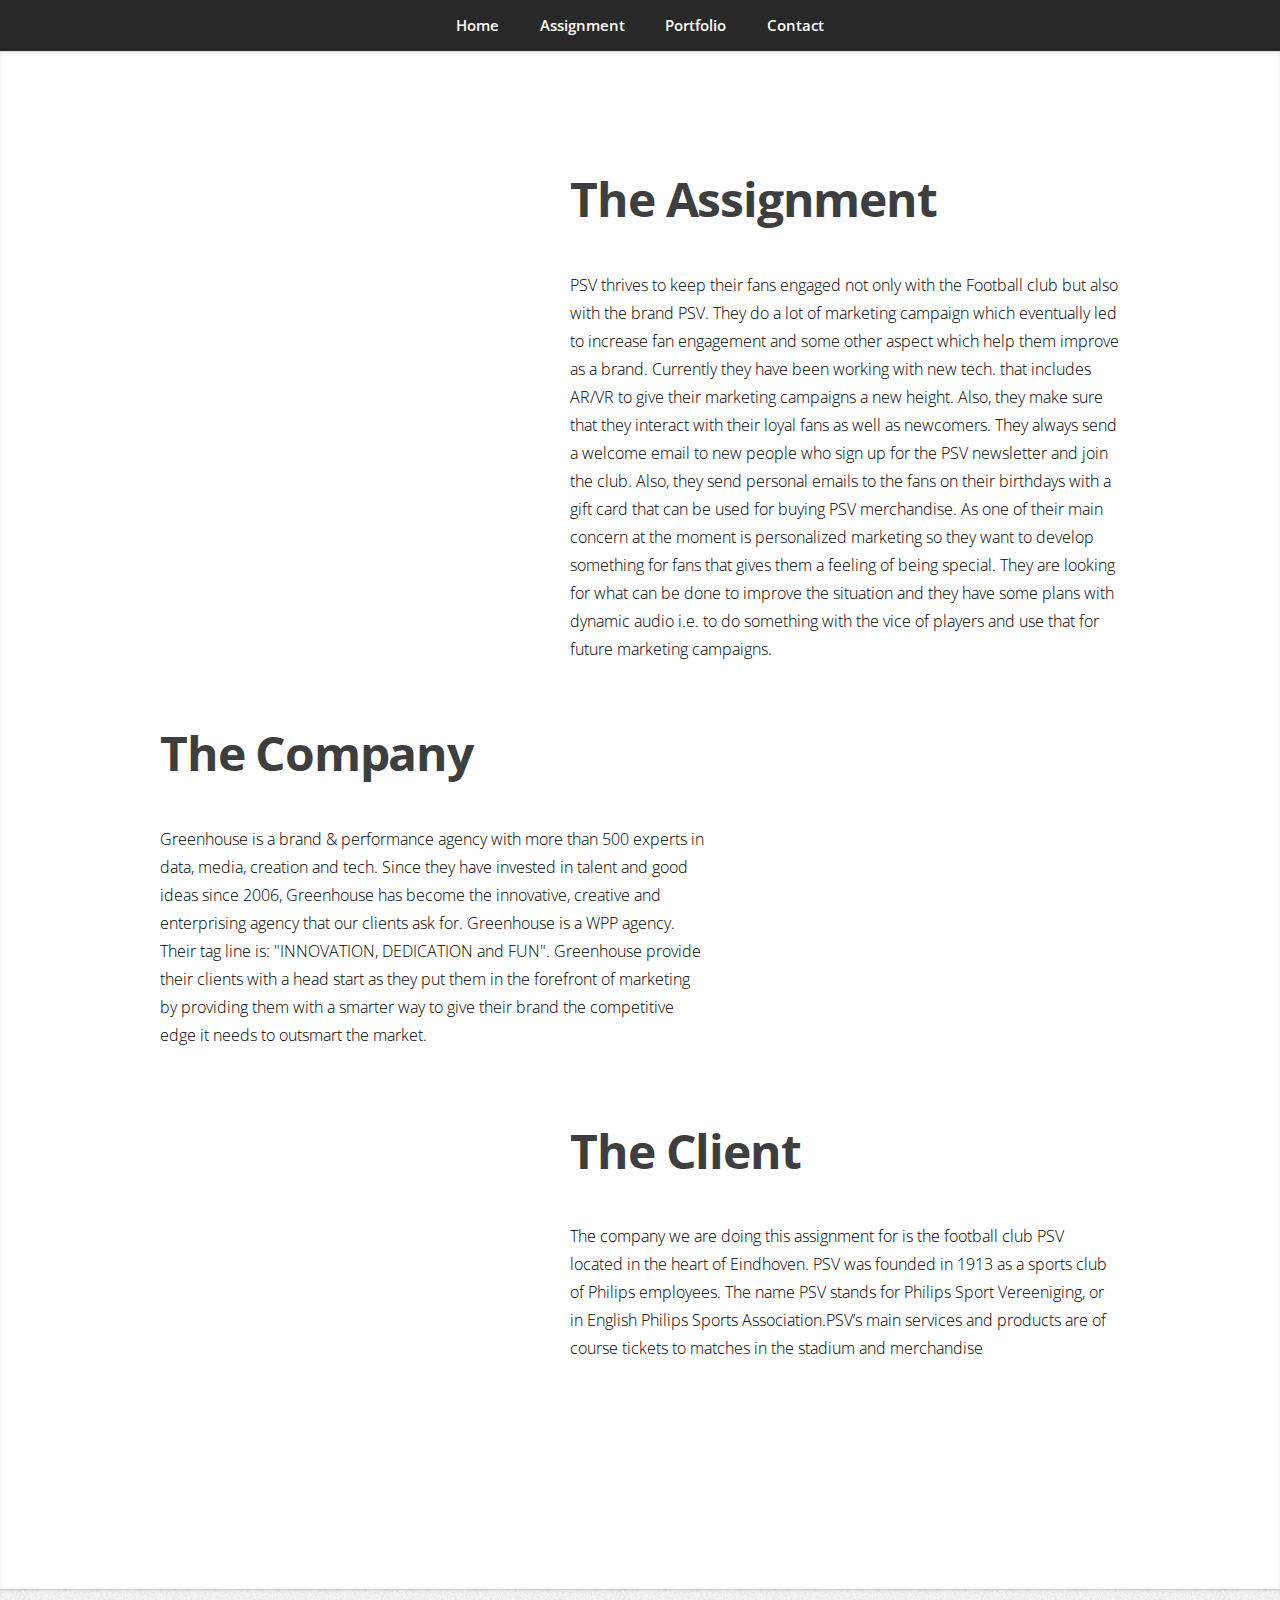
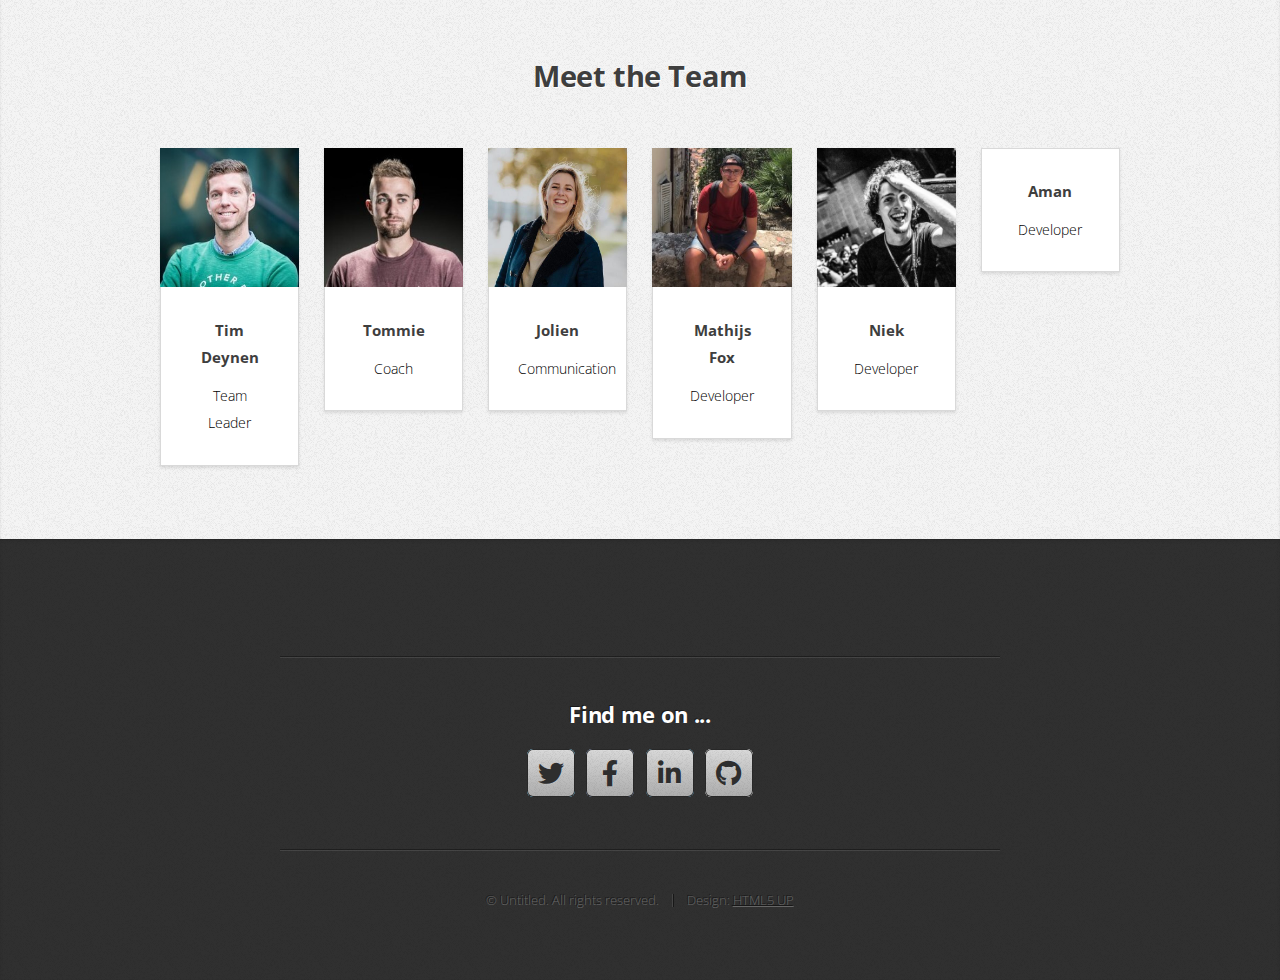
==== Assignment.html @ 339f582a "updated" ====
<!DOCTYPE HTML>
<html>
<head>
    <title>Aman Sharma</title>
    <meta charset="utf-8" />
    <meta name="viewport" content="width=device-width, initial-scale=1, user-scalable=no" />
    <link rel="stylesheet" href="assets/css/main.css" />
</head>
<body class="is-preload">

<!-- Nav -->
<nav id="nav">
    <ul class="container">
        <li><a href="index.html">Home</a></li>
        <li><a href="Assignment.html">Assignment</a></li>
        <li><a href="Projects.html">Portfolio</a></li>
        <li><a href="#contact">Contact</a></li>
    </ul>
</nav>
<!-- Description assignment and company -->
<article id="top" class="wrapper style1">
		<div class="container">
			<!-- Assignment -->
			<div class="row">
					<div class="col-4 col-5-large col-12-medium">
						<span class="image fit"><img src="images/Assignment.jpeg" alt="" /></span>
					</div>
					<div class="col-8 col-7-large col-12-medium">
						<header>
							<h1><strong>The Assignment</strong></h1>

						</header>
						<p style="color:black;font-size:16px">
							PSV thrives to keep their fans engaged not only with the Football club but also with the brand PSV. They do a lot of marketing campaign which eventually led to increase fan engagement and some other aspect which help them improve as a brand. Currently they have been working with new tech. that includes AR/VR to give their marketing campaigns a new height. Also, they make sure that they interact with their loyal fans as well as newcomers. They always send a welcome email to new people who sign up for the PSV newsletter and join the club. Also, they send personal emails to the fans on their birthdays with a gift card that can be used for buying PSV merchandise. As one of their main concern at the moment is personalized marketing so they want to develop something for fans that gives them a feeling of being special. They are looking for what can be done to improve the situation and they have some plans with dynamic audio i.e. to do something with the vice of players and use that for future marketing campaigns.
							 <!-- <strong>Dynamic Audio</strong>-->
						</p>		
					</div>
			</div>
			<br>
			<!-- company -->
			<div class="row">
					
					<div class="col-8 col-7-large col-12-medium">
						<header>
							<h1><strong>The Company</strong></h1>
						</header>
						<p style="color:black;font-size:16px">
							Greenhouse is a brand & performance agency with more
							than 500 experts in data, media, creation and tech. Since
							they have invested in talent and good ideas since 2006,
							Greenhouse has become the innovative, creative and
							enterprising agency that our clients ask for. Greenhouse is a
							WPP agency. Their tag line is: "INNOVATION, DEDICATION
							and FUN". Greenhouse provide their clients with a head start as they put them in the forefront of marketing by providing them with a smarter way to give their brand the competitive edge it needs to outsmart the market.
						</p>		
						<p
					</div>
					</div>
					<div class="col-4 col-5-large col-12-medium">
						<span class="image fit"><img src="images/logo_greenhouse.png" alt="" /></span>
					</div>
			</div>
			<br>
			<!-- Client -->
			<div class="row">
					<div class="col-4 col-5-large col-12-medium">
						<span class="image fit"><img src="images/PSV.SVG" alt="" /></span>
					</div>
					<div class="col-8 col-7-large col-12-medium">
						<header>
							<h1><strong>The Client</strong></h1>
						</header>
						<p style="color:black;font-size:16px">
							The company we are doing this assignment for is the football club PSV located in the heart of Eindhoven. PSV was founded in 1913 as a sports club of Philips employees. The name PSV stands for Philips Sport Vereeniging, or in English Philips Sports Association.PSV’s main services and products are of course tickets to matches in the stadium and merchandise
						</p>		
					</div>
			</div>
		</div>
</article>

<!-- Meet the team -->
<article id="portfolio" class="wrapper style3">
	    <div class="container">
	        <header>
	            <h2>Meet the Team</h2>
	            <!-- <p>Proin odio consequat  sapien vestibulum consequat lorem dolore feugiat.</p> -->
	        </header>
	        <div class="row">
	            <div class="col-2 row-8 col-6-medium col-12-small">
	                <article class="box style2">
	                    <a href="#" class="image featured"><img src="images/tim.jpg" alt="" /></a>
	                    <h4>Tim Deynen</h4>
	                    <p style="color:black;font-size:14px">Team Leader</p>
	                </article>
	            </div>
	            <div class="col-2 row-8 col-6-medium col-12-small">
	                <article class="box style2">
	                    <a href="#" class="image featured"><img src="images/tommie.jpg" alt="" /></a>
	                    <h4>Tommie</h4>
	                    <p style="color:black;font-size:14px">Coach</p>
	                </article>
	            </div>
	            <div class="col-2 row-8 col-6-medium col-12-small">
	                <article class="box style2">
	                    <a href="#" class="image featured"><img src="images/jolien.jpeg" alt="" /></a>
	                    <h4>Jolien</h4>
	                    <p style="color:black;font-size:14px">Communication</p>
	                </article>
	            </div>
	            <div class="col-2 row-8 col-6-medium col-12-small">
	                <article class="box style2">
	                    <a href="#" class="image featured"><img src="images/mat.jpg" alt="" /></a>
	                    <h4>Mathijs Fox</h4>
	                    <p style="color:black;font-size:14px">Developer</p>
	                </article>
	            </div>
	            <div class="col-2 row-8 col-6-medium col-12-small">
	                <article class="box style2">
	                    <a href="#" class="image featured"><img src="images/niek.jpg" alt="" /></a>
	                    <h4>Niek</h4>
	                    <p style="color:black;font-size:14px">Developer</p>
	                </article>
	            </div>
	            <div class="col-2 row-8 col-6-medium col-12-small">
	                <article class="box style2">
	                    <a href="#" class="image featured"><img src="images/aman_team.jpg" alt="" /></a>
	                    <h4>Aman</h4>
	                    <p style="color:black;font-size:14px">Developer</p>
	                </article>
	            </div>
	        </div>
	    </div>
	</article>

<!-- copyright -->
    <!-- Contact -->
                <article id="contact" class="wrapper style4">
                    <div class="container medium">
                            <div class="col-12">
                                <hr />
                                <h3>Find me on ...</h3>
                                <ul class="social">
                                    <li><a href="#" class="icon brands fa-twitter"><span class="label">Twitter</span></a></li>
                                    <li><a href="#" class="icon brands fa-facebook-f"><span class="label">Facebook</span></a></li>
                                    
                                    <li><a href="#" class="icon brands fa-linkedin-in"><span class="label">LinkedIn</span></a></li>
                                   
                                    <li><a href="#" class="icon brands fa-github"><span class="label">Github</span></a></li>
                                    
                                </ul>
                                <hr />
                            </div>
                        </div>
                        <footer>
                            <ul id="copyright">
                                <li>&copy; Untitled. All rights reserved.</li><li>Design: <a href="http://html5up.net">HTML5 UP</a></li>
                            </ul>
                        </footer>
                    </div>
            </article>
</article>
</body>
</html>
---- assets/css/main.css ----
@import url("https://fonts.googleapis.com/css?family=Open+Sans:300,300italic,600,600italic,700");
@import url("fontawesome-all.min.css");

/*
	Miniport by HTML5 UP
	html5up.net | @ajlkn
	Free for personal and commercial use under the CCA 3.0 license (html5up.net/license)
*/

html, body, div, span, applet, object,
iframe, h1, h2, h3, h4, h5, h6, p, blockquote,
pre, a, abbr, acronym, address, big, cite,
code, del, dfn, em, img, ins, kbd, q, s, samp,
small, strike, strong, sub, sup, tt, var, b,
u, i, center, dl, dt, dd, ol, ul, li, fieldset,
form, label, legend, table, caption, tbody,
tfoot, thead, tr, th, td, article, aside,
canvas, details, embed, figure, figcaption,
footer, header, hgroup, menu, nav, output, ruby,
section, summary, time, mark, audio, video {
	margin: 0;
	padding: 0;
	border: 0;
	font-size: 100%;
	font: inherit;
	vertical-align: baseline;}

article, aside, details, figcaption, figure,
footer, header, hgroup, menu, nav, section {
	display: block;}

body {
	line-height: 1;
}

ol, ul {
	list-style: none;
}

blockquote, q {
	quotes: none;
}

	blockquote:before, blockquote:after, q:before, q:after {
		content: '';
		content: none;
	}

table {
	border-collapse: collapse;
	border-spacing: 0;
}

body {
	-webkit-text-size-adjust: none;
}

mark {
	background-color: transparent;
	color: inherit;
}

input::-moz-focus-inner {
	border: 0;
	padding: 0;
}

input, select, textarea {
	-moz-appearance: none;
	-webkit-appearance: none;
	-ms-appearance: none;
	appearance: none;
}

/* Basic */

	html {
		box-sizing: border-box;
	}

	*, *:before, *:after {
		box-sizing: inherit;
	}

	body {
		padding-top: 3.5em;
	}

		body.is-preload *, body.is-preload *:before, body.is-preload *:after {
			-moz-animation: none !important;
			-webkit-animation: none !important;
			-ms-animation: none !important;
			animation: none !important;
			-moz-transition: none !important;
			-webkit-transition: none !important;
			-ms-transition: none !important;
			transition: none !important;
		}

	body, input, textarea, select {
		font-family: 'Open Sans', sans-serif;
		line-height: 1.85em;
		color: #888;
		font-weight: 300;
		font-size: 13pt;
	}

	a {
		-moz-transition: color .2s ease-in-out;
		-webkit-transition: color .2s ease-in-out;
		-ms-transition: color .2s ease-in-out;
		transition: color .2s ease-in-out;
		color: #43B3E0;
		text-decoration: underline;
	}

		a:hover {
			color: #43bff0 !important;
		}

		a img {
			border: 0;
		}

	b, strong {
		font-weight: 600;
		color: #3e3e3e;
	}

	i, em {
		font-style: italic;
	}

	sub {
		position: relative;
		top: 0.5em;
		font-size: 0.8em;
	}

	sup {
		position: relative;
		top: -0.5em;
		font-size: 0.8em;
	}

	blockquote {
		border-left: solid 0.75em #eee;
		padding: 1em 0 1em 1.5em;
		font-style: italic;
	}

	h1, h2, h3, h4, h5, h6 {
		color: #3e3e3e;
		margin: 0 0 0.75em 0;
	}

	h1 a, h2 a, h3 a, h4 a, h5 a, h6 a {
		text-decoration: none;
		color: inherit;
	}

	h2, h3, h4, h5, h6 {
		font-weight: 700;
	}

	h1 {
		font-size: 3.25em;
		letter-spacing: -0.025em;
		font-weight: 300;
	}

		h1 strong {
			font-weight: 700;
		}

	h2 {
		font-size: 2em;
		letter-spacing: -0.015em;
	}

	h3 {
		font-size: 1.5em;
		letter-spacing: -0.015em;
	}

	em, i {
		font-style: italic;
	}

	br.clear {
		clear: both;
	}

	hr {
		border: 0;
		border-top: solid 1px #444;
		border-top-color: rgba(0, 0, 0, 0.35);
		box-shadow: 0px 1px 0px 0px rgba(255, 255, 255, 0.1);
		height: 1px;
		margin: 3em 0;
	}

	p, ul, ol, dl, table {
		margin-bottom: 2em;
	}

	header {
		margin: 0 0 3em 0;
	}

		header > p {
			font-size: 1.25em;
			margin: 0;
		}

	footer {
		margin: 3em 0 0 0;
	}

		footer > p {
			font-size: 1.25em;
		}

/* Container */

	.container {
		margin: 0 auto;
		max-width: calc(100% - 50px);
		width: 1200px;
	}

		.container.medium {
			width: 900px;
		}

		@media screen and (max-width: 1680px) {

			.container {
				width: 1200px;
			}

				.container.medium {
					width: 900px;
				}

		}

		@media screen and (max-width: 1280px) {

			.container {
				width: 960px;
			}

				.container.medium {
					width: 720px;
				}

		}

		@media screen and (max-width: 980px) {

			.container {
				width: 100%;
			}

				.container.medium {
					width: 75%;
				}

		}

		@media screen and (max-width: 736px) {

			.container {
				width: 100%;
				max-width: calc(100% - 30px);
			}

				.container.medium {
					width: 100%;
				}

		}

/* Row */

	.row {
		display: flex;
		flex-wrap: wrap;
		box-sizing: border-box;
		align-items: stretch;
	}

		.row > * {
			box-sizing: border-box;
		}

		.row.gtr-uniform > * > :last-child {
			margin-bottom: 0;
		}

		.row.aln-left {
			justify-content: flex-start;
		}

		.row.aln-center {
			justify-content: center;
		}

		.row.aln-right {
			justify-content: flex-end;
		}

		.row.aln-top {
			align-items: flex-start;
		}

		.row.aln-middle {
			align-items: center;
		}

		.row.aln-bottom {
			align-items: flex-end;
		}

		.row > .imp {
			order: -1;
		}

		.row > .col-1 {
			width: 8.33333%;
		}

		.row > .off-1 {
			margin-left: 8.33333%;
		}

		.row > .col-2 {
			width: 16.66667%;
		}

		.row > .off-2 {
			margin-left: 16.66667%;
		}

		.row > .col-3 {
			width: 25%;
		}

		.row > .off-3 {
			margin-left: 25%;
		}

		.row > .col-4 {
			width: 33.33333%;
		}

		.row > .off-4 {
			margin-left: 33.33333%;
		}

		.row > .col-5 {
			width: 41.66667%;
		}

		.row > .off-5 {
			margin-left: 41.66667%;
		}

		.row > .col-6 {
			width: 50%;
		}

		.row > .off-6 {
			margin-left: 50%;
		}

		.row > .col-7 {
			width: 58.33333%;
		}

		.row > .off-7 {
			margin-left: 58.33333%;
		}

		.row > .col-8 {
			width: 66.66667%;
		}

		.row > .off-8 {
			margin-left: 66.66667%;
		}

		.row > .col-9 {
			width: 75%;
		}

		.row > .off-9 {
			margin-left: 75%;
		}

		.row > .col-10 {
			width: 83.33333%;
		}

		.row > .off-10 {
			margin-left: 83.33333%;
		}

		.row > .col-11 {
			width: 91.66667%;
		}

		.row > .off-11 {
			margin-left: 91.66667%;
		}

		.row > .col-12 {
			width: 100%;
		}

		.row > .off-12 {
			margin-left: 100%;
		}

		.row.gtr-0 {
			margin-top: 0px;
			margin-left: 0px;
		}

			.row.gtr-0 > * {
				padding: 0px 0 0 0px;
			}

			.row.gtr-0.gtr-uniform {
				margin-top: 0px;
			}

				.row.gtr-0.gtr-uniform > * {
					padding-top: 0px;
				}

		.row.gtr-25 {
			margin-top: -6.25px;
			margin-left: -6.25px;
		}

			.row.gtr-25 > * {
				padding: 6.25px 0 0 6.25px;
			}

			.row.gtr-25.gtr-uniform {
				margin-top: -6.25px;
			}

				.row.gtr-25.gtr-uniform > * {
					padding-top: 6.25px;
				}

		.row.gtr-50 {
			margin-top: -12.5px;
			margin-left: -12.5px;
		}

			.row.gtr-50 > * {
				padding: 12.5px 0 0 12.5px;
			}

			.row.gtr-50.gtr-uniform {
				margin-top: -12.5px;
			}

				.row.gtr-50.gtr-uniform > * {
					padding-top: 12.5px;
				}

		.row {
			margin-top: -25px;
			margin-left: -25px;
		}

			.row > * {
				padding: 25px 0 0 25px;
			}

			.row.gtr-uniform {
				margin-top: -25px;
			}

				.row.gtr-uniform > * {
					padding-top: 25px;
				}

		.row.gtr-150 {
			margin-top: -37.5px;
			margin-left: -37.5px;
		}

			.row.gtr-150 > * {
				padding: 37.5px 0 0 37.5px;
			}

			.row.gtr-150.gtr-uniform {
				margin-top: -37.5px;
			}

				.row.gtr-150.gtr-uniform > * {
					padding-top: 37.5px;
				}

		.row.gtr-200 {
			margin-top: -50px;
			margin-left: -50px;
		}

			.row.gtr-200 > * {
				padding: 50px 0 0 50px;
			}

			.row.gtr-200.gtr-uniform {
				margin-top: -50px;
			}

				.row.gtr-200.gtr-uniform > * {
					padding-top: 50px;
				}

		@media screen and (max-width: 1680px) {

			.row {
				display: flex;
				flex-wrap: wrap;
				box-sizing: border-box;
				align-items: stretch;
			}

				.row > * {
					box-sizing: border-box;
				}

				.row.gtr-uniform > * > :last-child {
					margin-bottom: 0;
				}

				.row.aln-left {
					justify-content: flex-start;
				}

				.row.aln-center {
					justify-content: center;
				}

				.row.aln-right {
					justify-content: flex-end;
				}

				.row.aln-top {
					align-items: flex-start;
				}

				.row.aln-middle {
					align-items: center;
				}

				.row.aln-bottom {
					align-items: flex-end;
				}

				.row > .imp-xlarge {
					order: -1;
				}

				.row > .col-1-xlarge {
					width: 8.33333%;
				}

				.row > .off-1-xlarge {
					margin-left: 8.33333%;
				}

				.row > .col-2-xlarge {
					width: 16.66667%;
				}

				.row > .off-2-xlarge {
					margin-left: 16.66667%;
				}

				.row > .col-3-xlarge {
					width: 25%;
				}

				.row > .off-3-xlarge {
					margin-left: 25%;
				}

				.row > .col-4-xlarge {
					width: 33.33333%;
				}

				.row > .off-4-xlarge {
					margin-left: 33.33333%;
				}

				.row > .col-5-xlarge {
					width: 41.66667%;
				}

				.row > .off-5-xlarge {
					margin-left: 41.66667%;
				}

				.row > .col-6-xlarge {
					width: 50%;
				}

				.row > .off-6-xlarge {
					margin-left: 50%;
				}

				.row > .col-7-xlarge {
					width: 58.33333%;
				}

				.row > .off-7-xlarge {
					margin-left: 58.33333%;
				}

				.row > .col-8-xlarge {
					width: 66.66667%;
				}

				.row > .off-8-xlarge {
					margin-left: 66.66667%;
				}

				.row > .col-9-xlarge {
					width: 75%;
				}

				.row > .off-9-xlarge {
					margin-left: 75%;
				}

				.row > .col-10-xlarge {
					width: 83.33333%;
				}

				.row > .off-10-xlarge {
					margin-left: 83.33333%;
				}

				.row > .col-11-xlarge {
					width: 91.66667%;
				}

				.row > .off-11-xlarge {
					margin-left: 91.66667%;
				}

				.row > .col-12-xlarge {
					width: 100%;
				}

				.row > .off-12-xlarge {
					margin-left: 100%;
				}

				.row.gtr-0 {
					margin-top: 0px;
					margin-left: 0px;
				}

					.row.gtr-0 > * {
						padding: 0px 0 0 0px;
					}

					.row.gtr-0.gtr-uniform {
						margin-top: 0px;
					}

						.row.gtr-0.gtr-uniform > * {
							padding-top: 0px;
						}

				.row.gtr-25 {
					margin-top: -6.25px;
					margin-left: -6.25px;
				}

					.row.gtr-25 > * {
						padding: 6.25px 0 0 6.25px;
					}

					.row.gtr-25.gtr-uniform {
						margin-top: -6.25px;
					}

						.row.gtr-25.gtr-uniform > * {
							padding-top: 6.25px;
						}

				.row.gtr-50 {
					margin-top: -12.5px;
					margin-left: -12.5px;
				}

					.row.gtr-50 > * {
						padding: 12.5px 0 0 12.5px;
					}

					.row.gtr-50.gtr-uniform {
						margin-top: -12.5px;
					}

						.row.gtr-50.gtr-uniform > * {
							padding-top: 12.5px;
						}

				.row {
					margin-top: -25px;
					margin-left: -25px;
				}

					.row > * {
						padding: 25px 0 0 25px;
					}

					.row.gtr-uniform {
						margin-top: -25px;
					}

						.row.gtr-uniform > * {
							padding-top: 25px;
						}

				.row.gtr-150 {
					margin-top: -37.5px;
					margin-left: -37.5px;
				}

					.row.gtr-150 > * {
						padding: 37.5px 0 0 37.5px;
					}

					.row.gtr-150.gtr-uniform {
						margin-top: -37.5px;
					}

						.row.gtr-150.gtr-uniform > * {
							padding-top: 37.5px;
						}

				.row.gtr-200 {
					margin-top: -50px;
					margin-left: -50px;
				}

					.row.gtr-200 > * {
						padding: 50px 0 0 50px;
					}

					.row.gtr-200.gtr-uniform {
						margin-top: -50px;
					}

						.row.gtr-200.gtr-uniform > * {
							padding-top: 50px;
						}

		}

		@media screen and (max-width: 1280px) {

			.row {
				display: flex;
				flex-wrap: wrap;
				box-sizing: border-box;
				align-items: stretch;
			}

				.row > * {
					box-sizing: border-box;
				}

				.row.gtr-uniform > * > :last-child {
					margin-bottom: 0;
				}

				.row.aln-left {
					justify-content: flex-start;
				}

				.row.aln-center {
					justify-content: center;
				}

				.row.aln-right {
					justify-content: flex-end;
				}

				.row.aln-top {
					align-items: flex-start;
				}

				.row.aln-middle {
					align-items: center;
				}

				.row.aln-bottom {
					align-items: flex-end;
				}

				.row > .imp-large {
					order: -1;
				}

				.row > .col-1-large {
					width: 8.33333%;
				}

				.row > .off-1-large {
					margin-left: 8.33333%;
				}

				.row > .col-2-large {
					width: 16.66667%;
				}

				.row > .off-2-large {
					margin-left: 16.66667%;
				}

				.row > .col-3-large {
					width: 25%;
				}

				.row > .off-3-large {
					margin-left: 25%;
				}

				.row > .col-4-large {
					width: 33.33333%;
				}

				.row > .off-4-large {
					margin-left: 33.33333%;
				}

				.row > .col-5-large {
					width: 41.66667%;
				}

				.row > .off-5-large {
					margin-left: 41.66667%;
				}

				.row > .col-6-large {
					width: 50%;
				}

				.row > .off-6-large {
					margin-left: 50%;
				}

				.row > .col-7-large {
					width: 58.33333%;
				}

				.row > .off-7-large {
					margin-left: 58.33333%;
				}

				.row > .col-8-large {
					width: 66.66667%;
				}

				.row > .off-8-large {
					margin-left: 66.66667%;
				}

				.row > .col-9-large {
					width: 75%;
				}

				.row > .off-9-large {
					margin-left: 75%;
				}

				.row > .col-10-large {
					width: 83.33333%;
				}

				.row > .off-10-large {
					margin-left: 83.33333%;
				}

				.row > .col-11-large {
					width: 91.66667%;
				}

				.row > .off-11-large {
					margin-left: 91.66667%;
				}

				.row > .col-12-large {
					width: 100%;
				}

				.row > .off-12-large {
					margin-left: 100%;
				}

				.row.gtr-0 {
					margin-top: 0px;
					margin-left: 0px;
				}

					.row.gtr-0 > * {
						padding: 0px 0 0 0px;
					}

					.row.gtr-0.gtr-uniform {
						margin-top: 0px;
					}

						.row.gtr-0.gtr-uniform > * {
							padding-top: 0px;
						}

				.row.gtr-25 {
					margin-top: -6.25px;
					margin-left: -6.25px;
				}

					.row.gtr-25 > * {
						padding: 6.25px 0 0 6.25px;
					}

					.row.gtr-25.gtr-uniform {
						margin-top: -6.25px;
					}

						.row.gtr-25.gtr-uniform > * {
							padding-top: 6.25px;
						}

				.row.gtr-50 {
					margin-top: -12.5px;
					margin-left: -12.5px;
				}

					.row.gtr-50 > * {
						padding: 12.5px 0 0 12.5px;
					}

					.row.gtr-50.gtr-uniform {
						margin-top: -12.5px;
					}

						.row.gtr-50.gtr-uniform > * {
							padding-top: 12.5px;
						}

				.row {
					margin-top: -25px;
					margin-left: -25px;
				}

					.row > * {
						padding: 25px 0 0 25px;
					}

					.row.gtr-uniform {
						margin-top: -25px;
					}

						.row.gtr-uniform > * {
							padding-top: 25px;
						}

				.row.gtr-150 {
					margin-top: -37.5px;
					margin-left: -37.5px;
				}

					.row.gtr-150 > * {
						padding: 37.5px 0 0 37.5px;
					}

					.row.gtr-150.gtr-uniform {
						margin-top: -37.5px;
					}

						.row.gtr-150.gtr-uniform > * {
							padding-top: 37.5px;
						}

				.row.gtr-200 {
					margin-top: -50px;
					margin-left: -50px;
				}

					.row.gtr-200 > * {
						padding: 50px 0 0 50px;
					}

					.row.gtr-200.gtr-uniform {
						margin-top: -50px;
					}

						.row.gtr-200.gtr-uniform > * {
							padding-top: 50px;
						}

		}

		@media screen and (max-width: 980px) {

			.row {
				display: flex;
				flex-wrap: wrap;
				box-sizing: border-box;
				align-items: stretch;
			}

				.row > * {
					box-sizing: border-box;
				}

				.row.gtr-uniform > * > :last-child {
					margin-bottom: 0;
				}

				.row.aln-left {
					justify-content: flex-start;
				}

				.row.aln-center {
					justify-content: center;
				}

				.row.aln-right {
					justify-content: flex-end;
				}

				.row.aln-top {
					align-items: flex-start;
				}

				.row.aln-middle {
					align-items: center;
				}

				.row.aln-bottom {
					align-items: flex-end;
				}

				.row > .imp-medium {
					order: -1;
				}

				.row > .col-1-medium {
					width: 8.33333%;
				}

				.row > .off-1-medium {
					margin-left: 8.33333%;
				}

				.row > .col-2-medium {
					width: 16.66667%;
				}

				.row > .off-2-medium {
					margin-left: 16.66667%;
				}

				.row > .col-3-medium {
					width: 25%;
				}

				.row > .off-3-medium {
					margin-left: 25%;
				}

				.row > .col-4-medium {
					width: 33.33333%;
				}

				.row > .off-4-medium {
					margin-left: 33.33333%;
				}

				.row > .col-5-medium {
					width: 41.66667%;
				}

				.row > .off-5-medium {
					margin-left: 41.66667%;
				}

				.row > .col-6-medium {
					width: 50%;
				}

				.row > .off-6-medium {
					margin-left: 50%;
				}

				.row > .col-7-medium {
					width: 58.33333%;
				}

				.row > .off-7-medium {
					margin-left: 58.33333%;
				}

				.row > .col-8-medium {
					width: 66.66667%;
				}

				.row > .off-8-medium {
					margin-left: 66.66667%;
				}

				.row > .col-9-medium {
					width: 75%;
				}

				.row > .off-9-medium {
					margin-left: 75%;
				}

				.row > .col-10-medium {
					width: 83.33333%;
				}

				.row > .off-10-medium {
					margin-left: 83.33333%;
				}

				.row > .col-11-medium {
					width: 91.66667%;
				}

				.row > .off-11-medium {
					margin-left: 91.66667%;
				}

				.row > .col-12-medium {
					width: 100%;
				}

				.row > .off-12-medium {
					margin-left: 100%;
				}

				.row.gtr-0 {
					margin-top: 0px;
					margin-left: 0px;
				}

					.row.gtr-0 > * {
						padding: 0px 0 0 0px;
					}

					.row.gtr-0.gtr-uniform {
						margin-top: 0px;
					}

						.row.gtr-0.gtr-uniform > * {
							padding-top: 0px;
						}

				.row.gtr-25 {
					margin-top: -6.25px;
					margin-left: -6.25px;
				}

					.row.gtr-25 > * {
						padding: 6.25px 0 0 6.25px;
					}

					.row.gtr-25.gtr-uniform {
						margin-top: -6.25px;
					}

						.row.gtr-25.gtr-uniform > * {
							padding-top: 6.25px;
						}

				.row.gtr-50 {
					margin-top: -12.5px;
					margin-left: -12.5px;
				}

					.row.gtr-50 > * {
						padding: 12.5px 0 0 12.5px;
					}

					.row.gtr-50.gtr-uniform {
						margin-top: -12.5px;
					}

						.row.gtr-50.gtr-uniform > * {
							padding-top: 12.5px;
						}

				.row {
					margin-top: -25px;
					margin-left: -25px;
				}

					.row > * {
						padding: 25px 0 0 25px;
					}

					.row.gtr-uniform {
						margin-top: -25px;
					}

						.row.gtr-uniform > * {
							padding-top: 25px;
						}

				.row.gtr-150 {
					margin-top: -37.5px;
					margin-left: -37.5px;
				}

					.row.gtr-150 > * {
						padding: 37.5px 0 0 37.5px;
					}

					.row.gtr-150.gtr-uniform {
						margin-top: -37.5px;
					}

						.row.gtr-150.gtr-uniform > * {
							padding-top: 37.5px;
						}

				.row.gtr-200 {
					margin-top: -50px;
					margin-left: -50px;
				}

					.row.gtr-200 > * {
						padding: 50px 0 0 50px;
					}

					.row.gtr-200.gtr-uniform {
						margin-top: -50px;
					}

						.row.gtr-200.gtr-uniform > * {
							padding-top: 50px;
						}

		}

		@media screen and (max-width: 736px) {

			.row {
				display: flex;
				flex-wrap: wrap;
				box-sizing: border-box;
				align-items: stretch;
			}

				.row > * {
					box-sizing: border-box;
				}

				.row.gtr-uniform > * > :last-child {
					margin-bottom: 0;
				}

				.row.aln-left {
					justify-content: flex-start;
				}

				.row.aln-center {
					justify-content: center;
				}

				.row.aln-right {
					justify-content: flex-end;
				}

				.row.aln-top {
					align-items: flex-start;
				}

				.row.aln-middle {
					align-items: center;
				}

				.row.aln-bottom {
					align-items: flex-end;
				}

				.row > .imp-small {
					order: -1;
				}

				.row > .col-1-small {
					width: 8.33333%;
				}

				.row > .off-1-small {
					margin-left: 8.33333%;
				}

				.row > .col-2-small {
					width: 16.66667%;
				}

				.row > .off-2-small {
					margin-left: 16.66667%;
				}

				.row > .col-3-small {
					width: 25%;
				}

				.row > .off-3-small {
					margin-left: 25%;
				}

				.row > .col-4-small {
					width: 33.33333%;
				}

				.row > .off-4-small {
					margin-left: 33.33333%;
				}

				.row > .col-5-small {
					width: 41.66667%;
				}

				.row > .off-5-small {
					margin-left: 41.66667%;
				}

				.row > .col-6-small {
					width: 50%;
				}

				.row > .off-6-small {
					margin-left: 50%;
				}

				.row > .col-7-small {
					width: 58.33333%;
				}

				.row > .off-7-small {
					margin-left: 58.33333%;
				}

				.row > .col-8-small {
					width: 66.66667%;
				}

				.row > .off-8-small {
					margin-left: 66.66667%;
				}

				.row > .col-9-small {
					width: 75%;
				}

				.row > .off-9-small {
					margin-left: 75%;
				}

				.row > .col-10-small {
					width: 83.33333%;
				}

				.row > .off-10-small {
					margin-left: 83.33333%;
				}

				.row > .col-11-small {
					width: 91.66667%;
				}

				.row > .off-11-small {
					margin-left: 91.66667%;
				}

				.row > .col-12-small {
					width: 100%;
				}

				.row > .off-12-small {
					margin-left: 100%;
				}

				.row.gtr-0 {
					margin-top: 0px;
					margin-left: 0px;
				}

					.row.gtr-0 > * {
						padding: 0px 0 0 0px;
					}

					.row.gtr-0.gtr-uniform {
						margin-top: 0px;
					}

						.row.gtr-0.gtr-uniform > * {
							padding-top: 0px;
						}

				.row.gtr-25 {
					margin-top: -3.75px;
					margin-left: -3.75px;
				}

					.row.gtr-25 > * {
						padding: 3.75px 0 0 3.75px;
					}

					.row.gtr-25.gtr-uniform {
						margin-top: -3.75px;
					}

						.row.gtr-25.gtr-uniform > * {
							padding-top: 3.75px;
						}

				.row.gtr-50 {
					margin-top: -7.5px;
					margin-left: -7.5px;
				}

					.row.gtr-50 > * {
						padding: 7.5px 0 0 7.5px;
					}

					.row.gtr-50.gtr-uniform {
						margin-top: -7.5px;
					}

						.row.gtr-50.gtr-uniform > * {
							padding-top: 7.5px;
						}

				.row {
					margin-top: -15px;
					margin-left: -15px;
				}

					.row > * {
						padding: 15px 0 0 15px;
					}

					.row.gtr-uniform {
						margin-top: -15px;
					}

						.row.gtr-uniform > * {
							padding-top: 15px;
						}

				.row.gtr-150 {
					margin-top: -22.5px;
					margin-left: -22.5px;
				}

					.row.gtr-150 > * {
						padding: 22.5px 0 0 22.5px;
					}

					.row.gtr-150.gtr-uniform {
						margin-top: -22.5px;
					}

						.row.gtr-150.gtr-uniform > * {
							padding-top: 22.5px;
						}

				.row.gtr-200 {
					margin-top: -30px;
					margin-left: -30px;
				}

					.row.gtr-200 > * {
						padding: 30px 0 0 30px;
					}

					.row.gtr-200.gtr-uniform {
						margin-top: -30px;
					}

						.row.gtr-200.gtr-uniform > * {
							padding-top: 30px;
						}

		}

/* Form */

	form label {
		color: #3e3e3e;
		font-weight: 700;
		display: block;
		margin: 0 0 0.5em 0;
	}

	form input[type=text],
	form input[type=email],
	form input[type=password],
	form select,
	form textarea {
		-moz-transition: background .2s ease-in-out, box-shadow .2s ease-in-out;
		-webkit-transition: background .2s ease-in-out, box-shadow .2s ease-in-out;
		-ms-transition: background .2s ease-in-out, box-shadow .2s ease-in-out;
		transition: background .2s ease-in-out, box-shadow .2s ease-in-out;
		-webkit-appearance: none;
		display: block;
		border: 0;
		padding: 0.75em;
		font-size: 1em;
		border-radius: 8px;
		border: solid 1px #ddd;
		background: #fff;
		color: #bbb;
		box-shadow: inset 0px 2px 3px 1px rgba(0, 0, 0, 0.05), 0px 1px 0px 0px rgba(255, 255, 255, 0.025);
		width: 100%;
	}

		form input[type=text]:focus,
		form input[type=email]:focus,
		form input[type=password]:focus,
		form select:focus,
		form textarea:focus {
			background: #fafafa;
			box-shadow: inset 0px 2px 5px 0px rgba(0, 0, 0, 0.05), 0px 1px 0px 0px rgba(255, 255, 255, 0.025), inset 0px 0px 2px 1px #43bff0;
		}

	form textarea {
		height: 15em;
	}

	form .actions:last-child {
		margin-bottom: 0;
	}

	form ::-webkit-input-placeholder {
		color: #555 !important;
	}

	form :-moz-placeholder {
		color: #555 !important;
	}

	form ::-moz-placeholder {
		color: #555 !important;
	}

	form :-ms-input-placeholder {
		color: #555 !important;
	}

	form ::-moz-focus-inner {
		border: 0;
	}

/* Tables */

	table {
		width: 100%;
	}

		table.default {
			width: 100%;
		}

			table.default tr {
				border-top: solid 1px #eee;
			}

				table.default tr:first-child {
					border-top: 0;
				}

			table.default td {
				padding: 0.5em 1em 0.5em 1em;
			}

			table.default th {
				text-align: left;
				padding: 0.5em 1em 0.5em 1em;
				font-weight: 600;
				margin: 0 0 1em 0;
			}

			table.default thead {
				background: #4f4f4f;
				color: #fff;
			}

/* Section/Article */

	section, article {
		margin-bottom: 3em;
	}

	section > :last-child,
	article > :last-child,
	section:last-child,
	article:last-child {
		margin-bottom: 0;
	}

/* Image */

	.image {
		display: inline-block;
		position: relative;
	}

		.image img {
			display: block;
			width: 100%;
		}

		.image.fit {
			display: block;
			width: 100%;
		}

		.image.featured {
			display: block;
			width: 100%;
			margin: 0 0 2em 0;
		}

		.image.left {
			float: left;
			margin: 0 2em 2em 0;
		}

		.image.centered {
			display: block;
			margin: 0 0 2em 0;
		}

			.image.centered img {
				margin: 0 auto;
				width: auto;
			}

/* Button */

	input[type="button"],
	input[type="submit"],
	input[type="reset"],
	button,
	.button {
		background-image: url("images/bg.png"), -moz-linear-gradient(top, rgba(0, 0, 0, 0), rgba(0, 0, 0, 0.2));
		background-image: url("images/bg.png"), -webkit-linear-gradient(top, rgba(0, 0, 0, 0), rgba(0, 0, 0, 0.2));
		background-image: url("images/bg.png"), -ms-linear-gradient(top, rgba(0, 0, 0, 0), rgba(0, 0, 0, 0.2));
		background-image: url("images/bg.png"), linear-gradient(top, rgba(0, 0, 0, 0), rgba(0, 0, 0, 0.2));
		-moz-transition: background-color .2s ease-in-out;
		-webkit-transition: background-color .2s ease-in-out;
		-ms-transition: background-color .2s ease-in-out;
		transition: background-color .2s ease-in-out;
		-webkit-appearance: none;
		position: relative;
		display: inline-block;
		color: #fff !important;
		text-decoration: none;
		font-weight: 700;
		border: 0;
		outline: 0;
		cursor: pointer;
		border-radius: 8px;
		text-shadow: -1px -1px 0.5px rgba(0, 0, 0, 0.5);
		overflow: hidden;
		box-shadow: inset 0px 0px 0px 1px rgba(0, 0, 0, 0.5), inset 0px 2px 1px 0px rgba(255, 255, 255, 0.75);
		background-color: #43B3E0;
		padding: 1em 2.35em 1em 2.35em;
		font-size: 1.1em;
		max-width: 24em;
	}

		input[type="button"]:hover,
		input[type="submit"]:hover,
		input[type="reset"]:hover,
		button:hover,
		.button:hover {
			background-color: #43bff0;
			color: #fff !important;
		}

		input[type="button"]:active,
		input[type="submit"]:active,
		input[type="reset"]:active,
		button:active,
		.button:active {
			background-color: #3BA8D3;
			top: 1px;
		}

		input[type="button"].large,
		input[type="submit"].large,
		input[type="reset"].large,
		button.large,
		.button.large {
			font-size: 1.5em;
			letter-spacing: -0.025em;
		}

		input[type="button"].alt,
		input[type="submit"].alt,
		input[type="reset"].alt,
		button.alt,
		.button.alt {
			background-color: #444;
			box-shadow: inset 0px 0px 0px 1px #242424, inset 0px 2px 1px 0px rgba(255, 255, 255, 0.2);
		}

			input[type="button"].alt:hover,
			input[type="submit"].alt:hover,
			input[type="reset"].alt:hover,
			button.alt:hover,
			.button.alt:hover {
				background-color: #4f4f4f;
				color: #fff !important;
			}

			input[type="button"].alt:active,
			input[type="submit"].alt:active,
			input[type="reset"].alt:active,
			button.alt:active,
			.button.alt:active {
				background-color: #3f3f3f;
			}

/* List */

	ul {
		list-style: disc;
		padding-left: 1em;
	}

		ul li {
			padding-left: 0.5em;
		}

	ol {
		list-style: decimal;
		padding-left: 1.25em;
	}

		ol li {
			padding-left: 0.25em;
		}

/* Social */

	ul.social {
		cursor: default;
		margin: 0;
		list-style: none;
		padding-left: 0;
	}

		ul.social li {
			position: relative;
			display: inline-block;
			margin: 0.25em;
			top: 0;
			padding-left: 0;
		}

			ul.social li a {
				-moz-transition: top .2s ease-in-out;
				-webkit-transition: top .2s ease-in-out;
				-ms-transition: top .2s ease-in-out;
				transition: top .2s ease-in-out;
				display: block;
				width: 48px;
				height: 48px;
				border-radius: 6px;
				top: 0;
				position: relative;
			}

				ul.social li a:before {
					background-image: url("images/bg.png"), -moz-linear-gradient(top, rgba(0, 0, 0, 0), rgba(0, 0, 0, 0.2));
					background-image: url("images/bg.png"), -webkit-linear-gradient(top, rgba(0, 0, 0, 0), rgba(0, 0, 0, 0.2));
					background-image: url("images/bg.png"), -ms-linear-gradient(top, rgba(0, 0, 0, 0), rgba(0, 0, 0, 0.2));
					background-image: url("images/bg.png"), linear-gradient(top, rgba(0, 0, 0, 0), rgba(0, 0, 0, 0.2));
					-moz-transition: background-color .2s ease-in-out;
					-webkit-transition: background-color .2s ease-in-out;
					-ms-transition: background-color .2s ease-in-out;
					transition: background-color .2s ease-in-out;
					background-color: #d8d8d8;
					border-radius: 6px;
					box-shadow: inset 0px 0px 0px 1px #282828, inset 0px 2px 1px 0px rgba(255, 255, 255, 0.1);
					color: #2E2E2E !important;
					display: block;
					font-size: 26px;
					height: 48px;
					line-height: 48px;
					text-align: center;
					outline: 0;
					overflow: hidden;
					text-shadow: 1px 1px 0px rgba(255, 255, 255, 0.1);
					width: 48px;
				}

				ul.social li a.fa-twitter {
					background-color: #2DAAE4;
				}

				ul.social li a.fa-facebook-f {
					background-color: #3C5A98;
				}

				ul.social li a.fa-dribbble {
					background-color: #C4376B;
				}

				ul.social li a.fa-linkedin-in {
					background-color: #006599;
				}

				ul.social li a.fa-tumblr {
					background-color: #51718A;
				}

				ul.social li a.fa-google-plus {
					background-color: #DA2713;
				}

				ul.social li a.fa-github {
					background-color: #FAFAFA;
				}

				ul.social li a.fa-rss {
					background-color: #F2600B;
				}

				ul.social li a.fa-instagram {
					background-color: #E0D7C8;
				}

				ul.social li a.fa-foursquare {
					background-color: #39A3D4;
				}

				ul.social li a.fa-skype {
					background-color: #10BEF1;
				}

				ul.social li a.fa-soundcloud {
					background-color: #FE5419;
				}

				ul.social li a.fa-youtube {
					background-color: #BF2E25;
				}

				ul.social li a.fa-blogger {
					background-color: #FF6501;
				}

				ul.social li a.fa-flickr {
					background-color: #0062DB;
				}

				ul.social li a.fa-vimeo {
					background-color: #4C8AB0;
				}

				ul.social li a:hover {
					top: -5px;
				}

					ul.social li a:hover:before {
						background-color: transparent;
					}

/* Actions */

	ul.actions {
		list-style: none;
		padding-left: 0;
	}

		ul.actions li {
			display: inline-block;
			margin: 0 0 0 1em;
			padding-left: 0;
		}

			ul.actions li:first-child {
				margin-left: 0;
			}

/* Box */

	.box {
		background: #fff;
		box-shadow: inset 0px 0px 0px 1px rgba(0, 0, 0, 0.15), 0px 2px 3px 0px rgba(0, 0, 0, 0.1);
		text-align: center;
		padding: 2em;
	}

		.box.style1 {
			padding: 3em 2em 3.5em 2em;
		}

			.box.style1 h3 {
				margin-bottom: 0.5em;
			}

		.box.style2 h3 {
			margin-bottom: 0.25em;
		}

		.box.style2 .image {
			position: relative;
			left: 2em;
			top: 2em;
			margin: -4em 0 4em -4em;
			width: auto;
		}

/* Icons */

	.icon {
		text-decoration: none;
		text-decoration: none;
	}

		.icon:before {
			-moz-osx-font-smoothing: background-color;
			-webkit-font-smoothing: antialiased;
			display: inline-block;
			font-style: normal;
			font-variant: normal;
			text-rendering: auto;
			line-height: 1;
			text-transform: none !important;
			font-family: 'Font Awesome 5 Free';
			font-weight: 400;
		}

		.icon:before {
			font-size: 1.25em;
		}

		.icon > .label {
			display: none;
		}

		.icon.solid:before {
			font-weight: 900;
		}

		.icon.brands:before {
			font-family: 'Font Awesome 5 Brands';
		}

		.icon.featured {
			color: #EA8A95;
			display: block;
			margin: 0 0 1.5em 0;
			cursor: default;
		}

			.icon.featured:before {
				font-size: 6em;
			}

/* Wrappers */

	.wrapper {
		background-image: url("images/bg.png");
		box-shadow: inset 0px 1px 0px 0px rgba(0, 0, 0, 0.05), inset 0px 2px 3px 0px rgba(0, 0, 0, 0.1);
		padding: 8em 0 8em 0;
		text-align: center;
	}

		.wrapper.style1 {
			background-image: none;
			background-color: #fff;
		}

		.wrapper.style2 {
			background-color: #fafafa;
			text-shadow: 1px 1px 0px #fff;
		}

		.wrapper.style3 {
			background-color: #f4f4f4;
			text-shadow: 1px 1px 0px #fff;
		}

		.wrapper.style4 {
			background-color: #303030;
			color: #999;
			text-shadow: -1px -1px 0px #181818;
		}

			.wrapper.style4 h1, .wrapper.style4 h2, .wrapper.style4 h3, .wrapper.style4 h4, .wrapper.style4 h5, .wrapper.style4 h6 {
				color: #fff;
			}

			.wrapper.style4 form input[type=text],
			.wrapper.style4 form input[type=password],
			.wrapper.style4 form select,
			.wrapper.style4 form textarea {
				border: none;
				background: #282828;
			}

				.wrapper.style4 form input[type=text]:focus,
				.wrapper.style4 form input[type=password]:focus,
				.wrapper.style4 form select:focus,
				.wrapper.style4 form textarea:focus {
					background: #252525;
				}

/* Nav */

	#nav {
		background-color: #282828;
		text-align: center;
		position: fixed;
		left: 0;
		top: 0;
		width: 100%;
		z-index: 10000;
		cursor: default;
		height: 3.5em;
		line-height: 3.5em;
	}

		#nav ul {
			margin-bottom: 0;
			list-style: none;
			padding-left: 0;
		}

		#nav li {
			display: inline-block;
			padding-left: 0;
		}

		#nav a {
			-moz-transition: background-color .2s ease-in-out;
			-webkit-transition: background-color .2s ease-in-out;
			-ms-transition: background-color .2s ease-in-out;
			transition: background-color .2s ease-in-out;
			position: relative;
			display: block;
			color: #fff;
			text-decoration: none;
			outline: 0;
			font-weight: 600;
			border-radius: 8px;
			color: #fff;
			height: 2.5em;
			line-height: 2.5em;
			padding: 0 1.25em;
		}

			#nav a:hover {
				color: #fff !important;
				background: #383838;
			}

			#nav a.active {
				background: #484848;
			}

				#nav a.active:before {
					content: '';
					display: block;
					position: absolute;
					bottom: -0.6em;
					left: 50%;
					margin-left: -0.75em;
					border-left: solid 0.75em transparent;
					border-right: solid 0.75em transparent;
					border-top: solid 0.6em #282828;
				}

/* Articles */

	body > article {
		margin-bottom: 0;
	}

	#top {
		padding: 10em 0 10em 0;
		text-align: left;
	}

		#top .image {
			border-radius: 100%;
			width: 20em;
			height: 20em;
			margin: 0;
		}

			#top .image img {
				border-radius: 100%;
			}

		#top h1 {
			margin-top: 0.35em;
		}

		#top p {
			font-size: 1.5em;
			line-height: 1.75em;
		}

			#top p a {
				color: inherit;
			}

	#contact footer {
		font-size: 0.9em;
	}

/* Copyright */

	#copyright {
		color: #666;
		font-size: 1em;
		line-height: 1em;
		list-style: none;
		padding-left: 0;
		margin-bottom: 0;
	}

		#copyright li {
			display: inline-block;
			border-left: solid 1px rgba(0, 0, 0, 0.5);
			box-shadow: -1px 0px 0px 0px rgba(255, 255, 255, 0.1);
			padding: 0 0 0 1em;
			margin: 0 0 0 1em;
		}

			#copyright li:first-child {
				border: 0;
				box-shadow: none;
				padding-left: 0;
				margin-left: 0;
			}

		#copyright a {
			-moz-transition: color .2s ease-in-out;
			-webkit-transition: color .2s ease-in-out;
			-ms-transition: color .2s ease-in-out;
			transition: color .2s ease-in-out;
			color: inherit;
		}

			#copyright a:hover {
				color: #777;
			}

/* Large */

	@media screen and (max-width: 1280px) {

		/* Basic */

			body {
				font-size: 11pt;
			}

			input, textarea, select {
				font-size: 11pt;
			}

			header {
				margin: 0 0 4em 0;
			}

		/* Wrappers */

			.wrapper {
				padding: 5em 0 5em 0;
				text-align: center;
			}

				.wrapper.style4 .row-special {
					margin: 2em 0 0 0;
					padding: 2em 0 2em 0;
				}

		/* Articles */

			#top {
				padding: 8em 0;
			}

				#top .image {
					width: 24em;
					height: 24em;
					margin: 0;
				}

	}

/* Medium */

	@media screen and (max-width: 980px) {

		/* Articles */

			#top {
				text-align: center;
				padding: 5em 0;
			}

				#top .image {
					margin: 0 auto 2em auto;
				}

	}

/* Small */

	@media screen and (max-width: 736px) {

		/* Basic */

			body {
				padding-top: 44px;
			}

			body, input, textarea, select {
				line-height: 1.75em;
				font-size: 10pt;
				letter-spacing: 0;
			}

			h1, h2, h3, h4, h5, h6 {
				font-size: 1.25em;
				margin: 0 0 0.4em 0;
			}

			h1 {
				font-size: 2.25em;
				line-height: 1.25em;
			}

			header {
				margin: 0 0 2em 0;
			}

				header > p {
					font-size: 1.25em;
				}

			footer {
				margin: 2.5em 0 0 0;
			}

				footer > p {
					font-size: 1.25em;
				}

			hr {
				margin: 1.5em 0 2em 0;
			}

		/* Section/Article */

			section, article {
				clear: both;
			}

		/* Button */

			input[type="button"],
			input[type="submit"],
			input[type="reset"],
			button,
			.button {
				text-align: center;
				font-size: 1.2em;
				width: 100%;
				padding: 1em 0 1em 0;
			}

				input[type="button"].large,
				input[type="submit"].large,
				input[type="reset"].large,
				button.large,
				.button.large {
					font-size: 1.2em;
					letter-spacing: 0;
				}

		/* Social */

			ul.social {
				padding: 1em 0.5em 0 0.5em;
			}

				ul.social li {
					margin: 0.5em 0.5em 0.5em 0.5em;
				}

					ul.social li a {
						top: 0 !important;
					}

						ul.social li a:before {
							background-color: transparent !important;
						}

		/* Actions */

			ul.actions {
				margin: 0;
			}

				ul.actions li {
					display: block;
					margin: 15px 0 0 0;
				}

					ul.actions li:first-child {
						margin-top: 0;
					}

		/* Box */

			.box {
				padding: 30px 20px 30px 20px;
				margin: 0 0 20px 0 !important;
			}

				.box h3 {
					margin-bottom: 0.25em;
				}

				.box .image.centered {
					margin-bottom: 1em;
				}

				.box .image.featured {
					position: relative;
					left: 20px;
					top: 20px;
					margin: -50px 0 50px -40px;
					width: auto;
				}

				.box.style1 {
					max-width: 32em;
					margin-left: auto !important;
					margin-right: auto !important;
				}

				.box.style2 {
					max-width: 32em;
					margin-left: auto !important;
					margin-right: auto !important;
				}

		/* Wrappers */

			.wrapper {
				padding: 3em 0;
				text-align: center;
			}

		/* Nav */

			#nav {
				height: 44px;
				line-height: 44px;
			}

				#nav a {
					padding: 0 0.75em;
					height: inherit;
					line-height: inherit;
					border-radius: 0;
				}

					#nav a:hover {
						background-color: transparent;
					}

		/* Articles */

			#top {
				padding: 3em 0;
			}

				#top .image {
					width: 15em;
					height: 15em;
					margin-bottom: 0;
				}

				#top p {
					font-size: 1em;
				}

			#contact footer {
				margin: 0;
			}

		/* Copyright */

			#copyright {
				font-size: 1em;
				margin: 0;
			}

				#copyright li {
					display: block;
					margin: 1em 0 0 0;
					padding: 0;
					box-shadow: none;
					border-left: 0;
				}

					#copyright li:first-child {
						margin-top: 0;
					}

	}
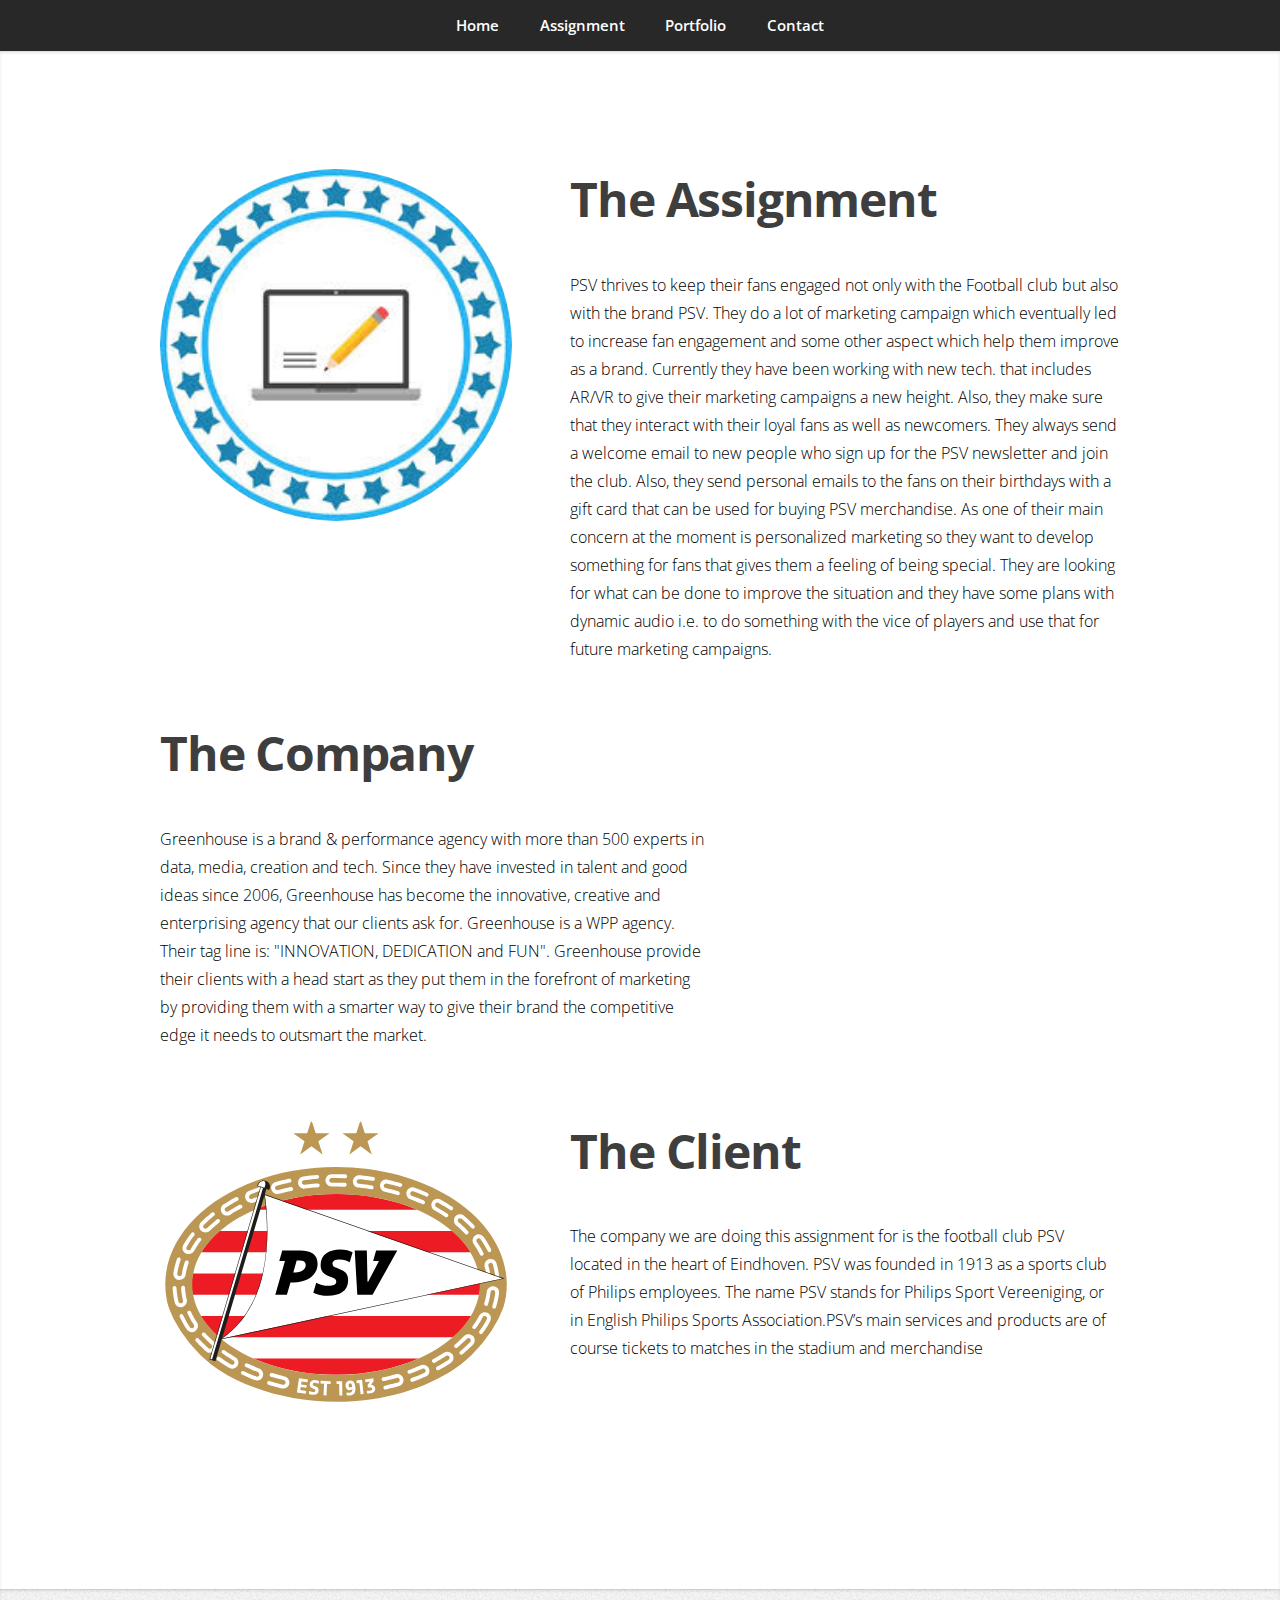
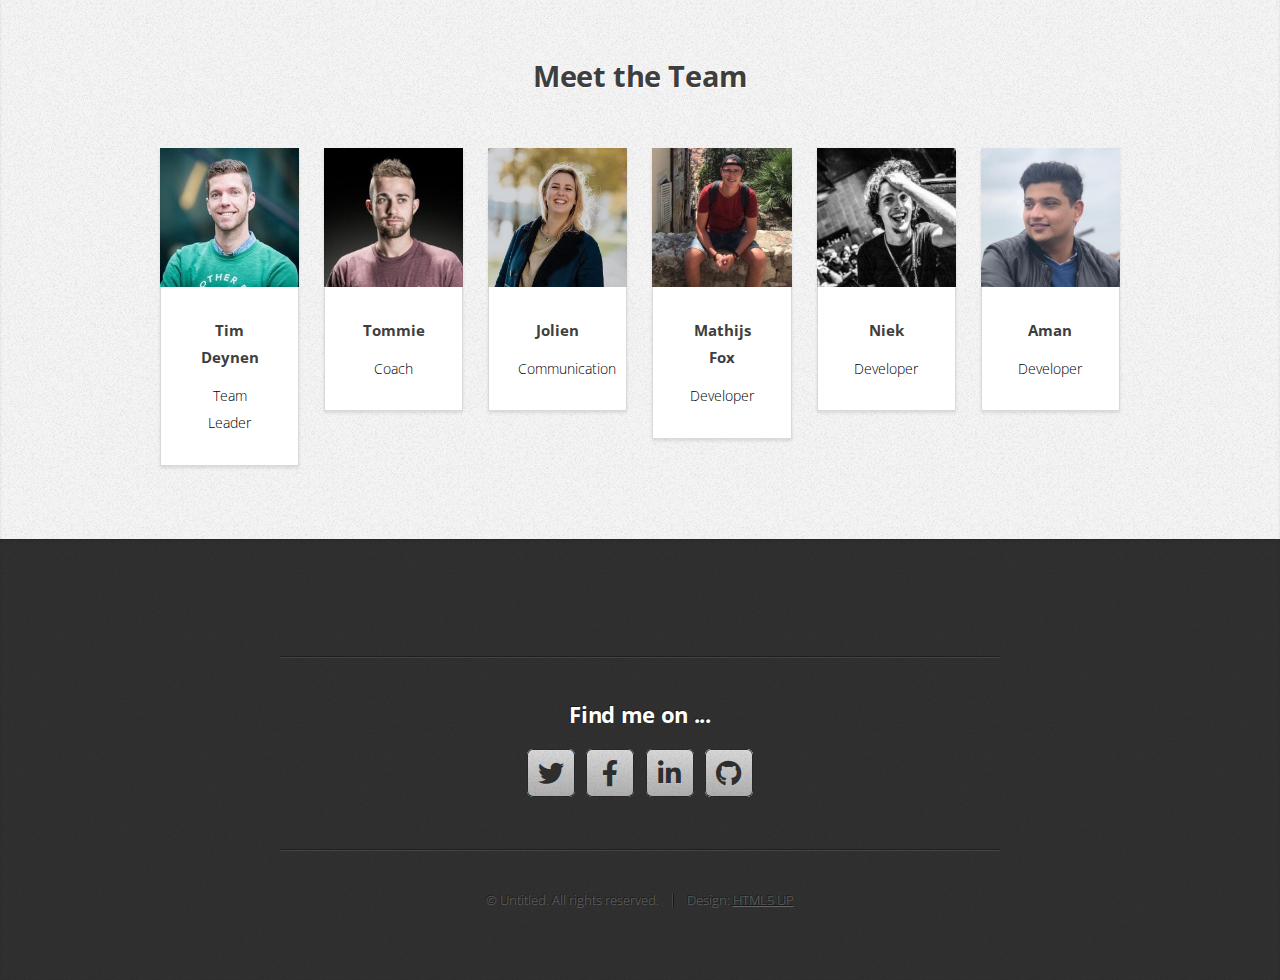
==== commit c4d2955e: "update2" ====
--- a/Assignment.html
+++ b/Assignment.html
@@ -23,7 +23,7 @@
 			<!-- Assignment -->
 			<div class="row">
 					<div class="col-4 col-5-large col-12-medium">
-						<span class="image fit"><img src="images/Assignment.jpeg" alt="" /></span>
+						<span class="image fit"><img src="images/assignment.jpeg" alt="" /></span>
 					</div>
 					<div class="col-8 col-7-large col-12-medium">
 						<header>
@@ -57,14 +57,14 @@
 					</div>
 					</div>
 					<div class="col-4 col-5-large col-12-medium">
-						<span class="image fit"><img src="images/logo_greenhouse.png" alt="" /></span>
+						<span class="image fit"><img src="images/Logo_greenhouse.png" alt="" /></span>
 					</div>
 			</div>
 			<br>
 			<!-- Client -->
 			<div class="row">
 					<div class="col-4 col-5-large col-12-medium">
-						<span class="image fit"><img src="images/PSV.SVG" alt="" /></span>
+						<span class="image fit"><img src="images/PSV.svg" alt="" /></span>
 					</div>
 					<div class="col-8 col-7-large col-12-medium">
 						<header>
@@ -123,7 +123,7 @@
 	            </div>
 	            <div class="col-2 row-8 col-6-medium col-12-small">
 	                <article class="box style2">
-	                    <a href="#" class="image featured"><img src="images/aman_team.jpg" alt="" /></a>
+	                    <a href="#" class="image featured"><img src="images/Aman_team.jpg" alt="" /></a>
 	                    <h4>Aman</h4>
 	                    <p style="color:black;font-size:14px">Developer</p>
 	                </article>
@@ -145,7 +145,7 @@
                                     
                                     <li><a href="#" class="icon brands fa-linkedin-in"><span class="label">LinkedIn</span></a></li>
                                    
-                                    <li><a href="#" class="icon brands fa-github"><span class="label">Github</span></a></li>
+                                    <li><a href="https://github.com/aman7135" class="icon brands fa-github"><span class="label">Github</span></a></li>
                                     
                                 </ul>
                                 <hr />
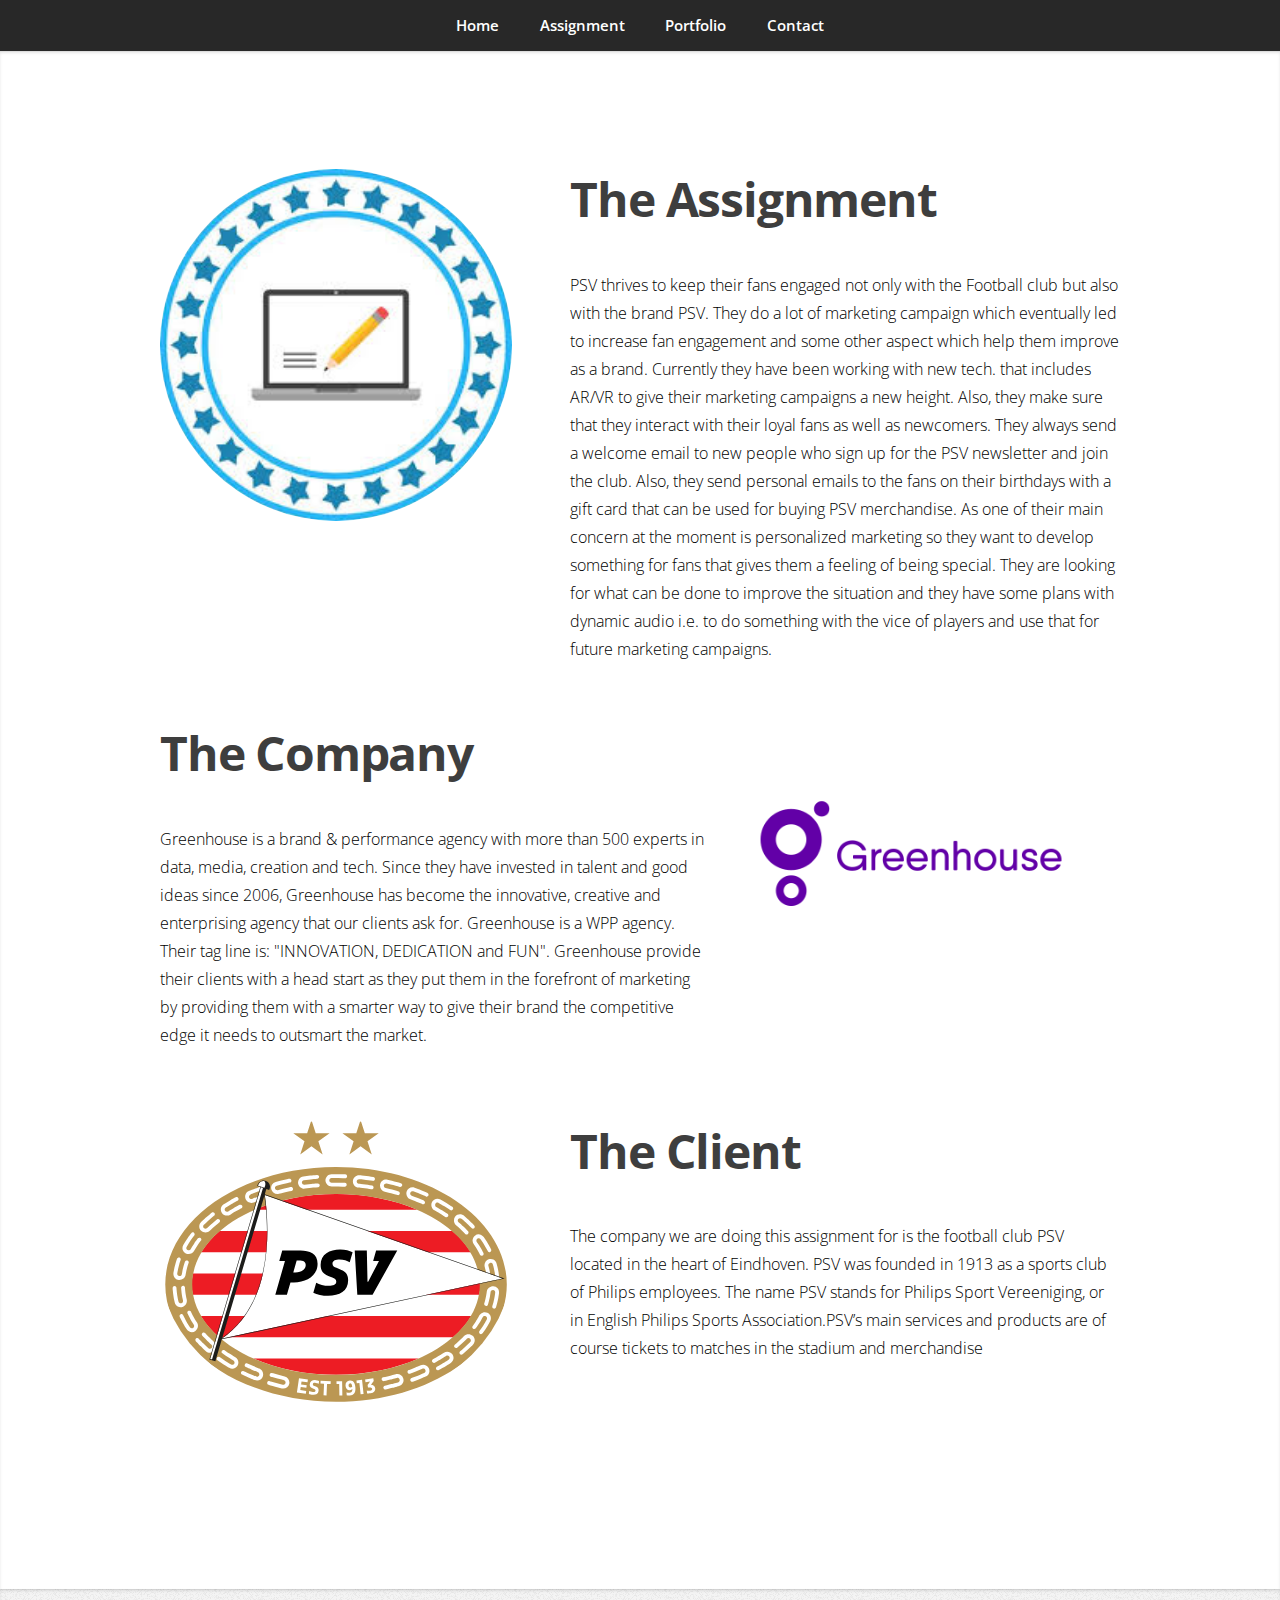
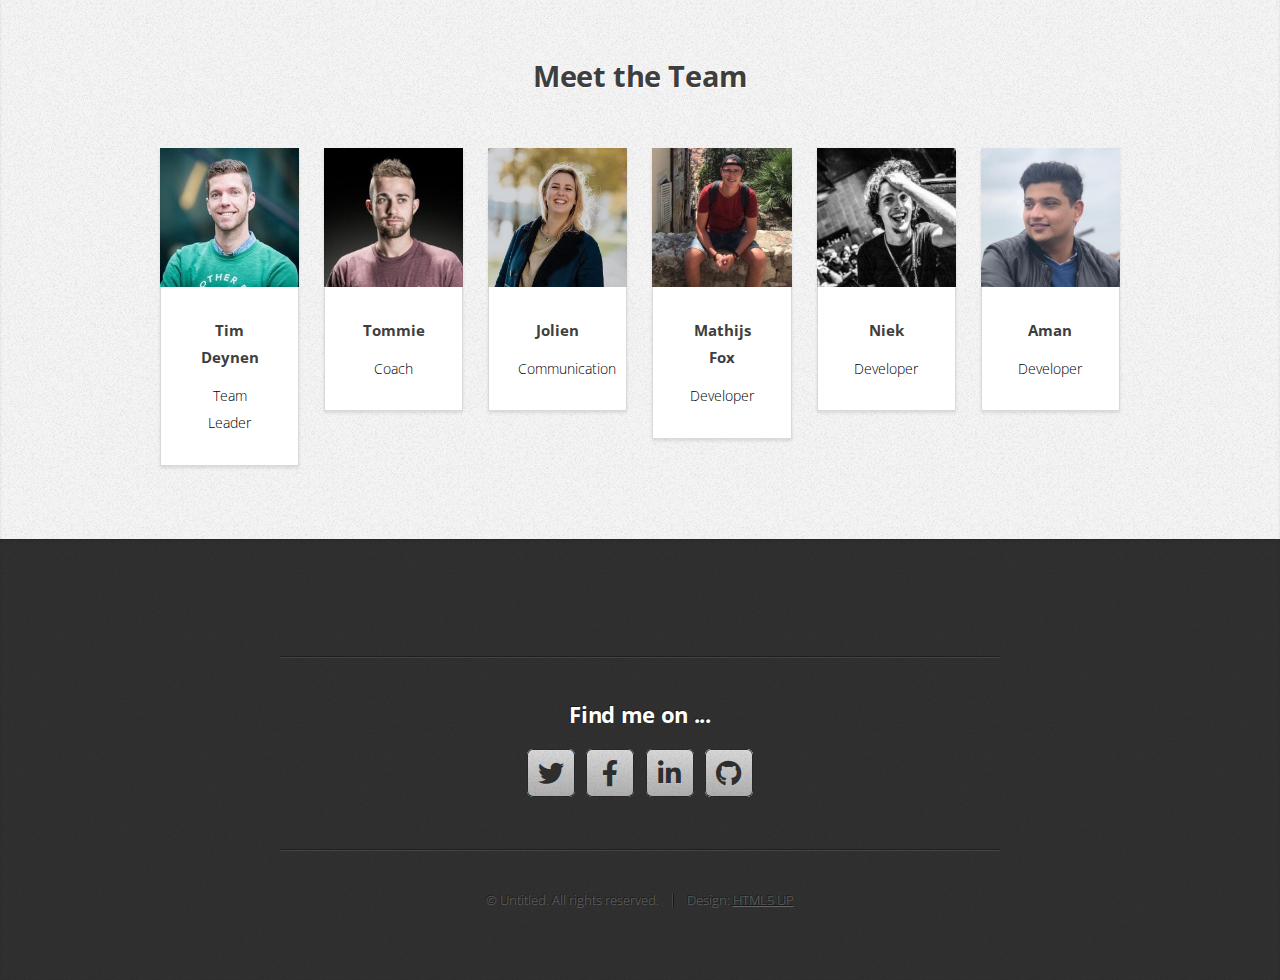
==== commit 2dca5ab9: "fix pics" ====
--- a/Assignment.html
+++ b/Assignment.html
@@ -57,7 +57,7 @@
 					</div>
 					</div>
 					<div class="col-4 col-5-large col-12-medium">
-						<span class="image fit"><img src="images/Logo_greenhouse.png" alt="" /></span>
+						<span class="image fit"><img src="images/Logo_Greenhouse.png" alt="" /></span>
 					</div>
 			</div>
 			<br>
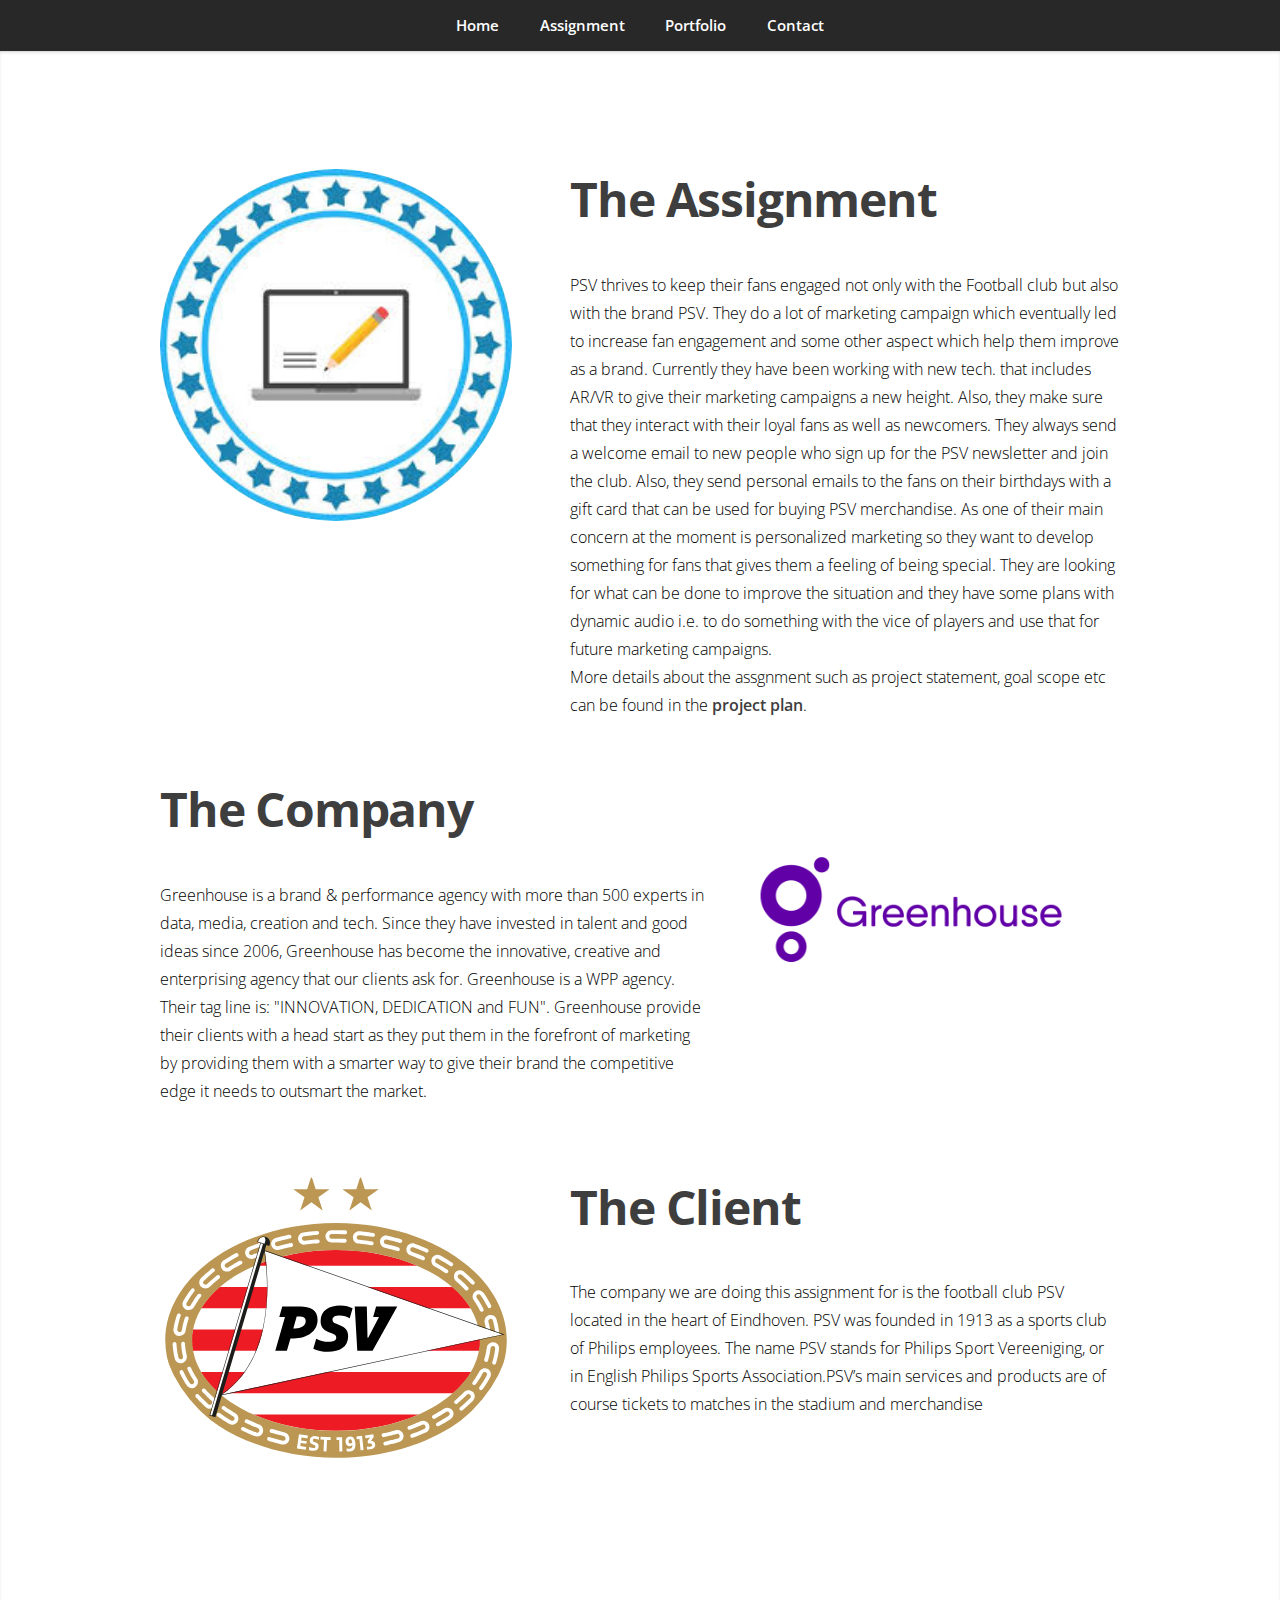
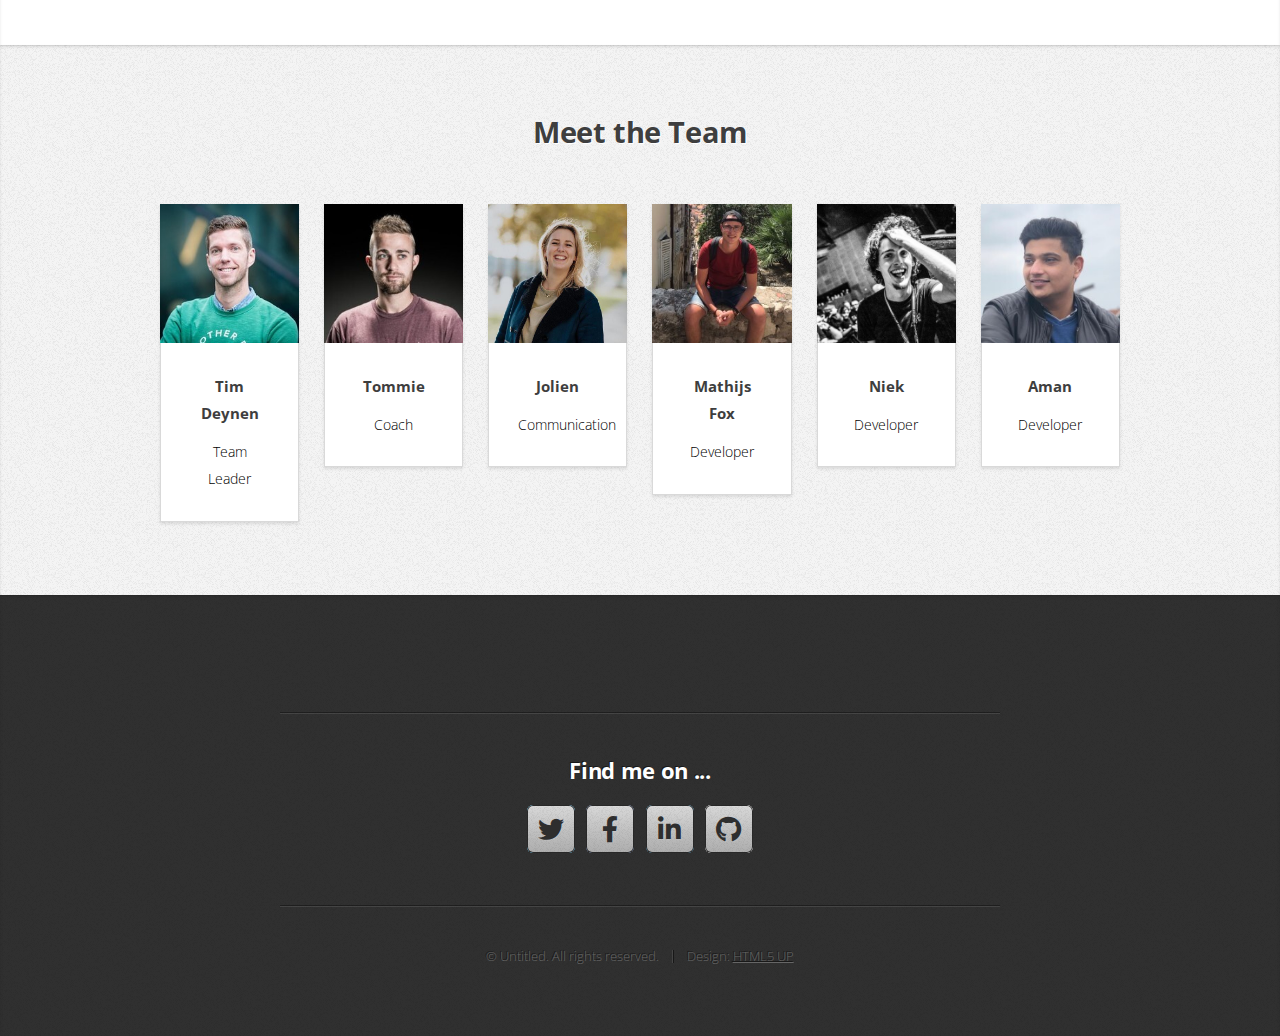
==== commit 9cbd5af1: "added more stuff" ====
--- a/Assignment.html
+++ b/Assignment.html
@@ -17,6 +17,7 @@
         <li><a href="#contact">Contact</a></li>
     </ul>
 </nav>
+
 <!-- Description assignment and company -->
 <article id="top" class="wrapper style1">
 		<div class="container">
@@ -32,6 +33,8 @@
 						</header>
 						<p style="color:black;font-size:16px">
 							PSV thrives to keep their fans engaged not only with the Football club but also with the brand PSV. They do a lot of marketing campaign which eventually led to increase fan engagement and some other aspect which help them improve as a brand. Currently they have been working with new tech. that includes AR/VR to give their marketing campaigns a new height. Also, they make sure that they interact with their loyal fans as well as newcomers. They always send a welcome email to new people who sign up for the PSV newsletter and join the club. Also, they send personal emails to the fans on their birthdays with a gift card that can be used for buying PSV merchandise. As one of their main concern at the moment is personalized marketing so they want to develop something for fans that gives them a feeling of being special. They are looking for what can be done to improve the situation and they have some plans with dynamic audio i.e. to do something with the vice of players and use that for future marketing campaigns.
+							<br>
+							More details about the assgnment such as project statement, goal scope etc can be found in the <strong>project plan</strong>. 
 							 <!-- <strong>Dynamic Audio</strong>-->
 						</p>		
 					</div>
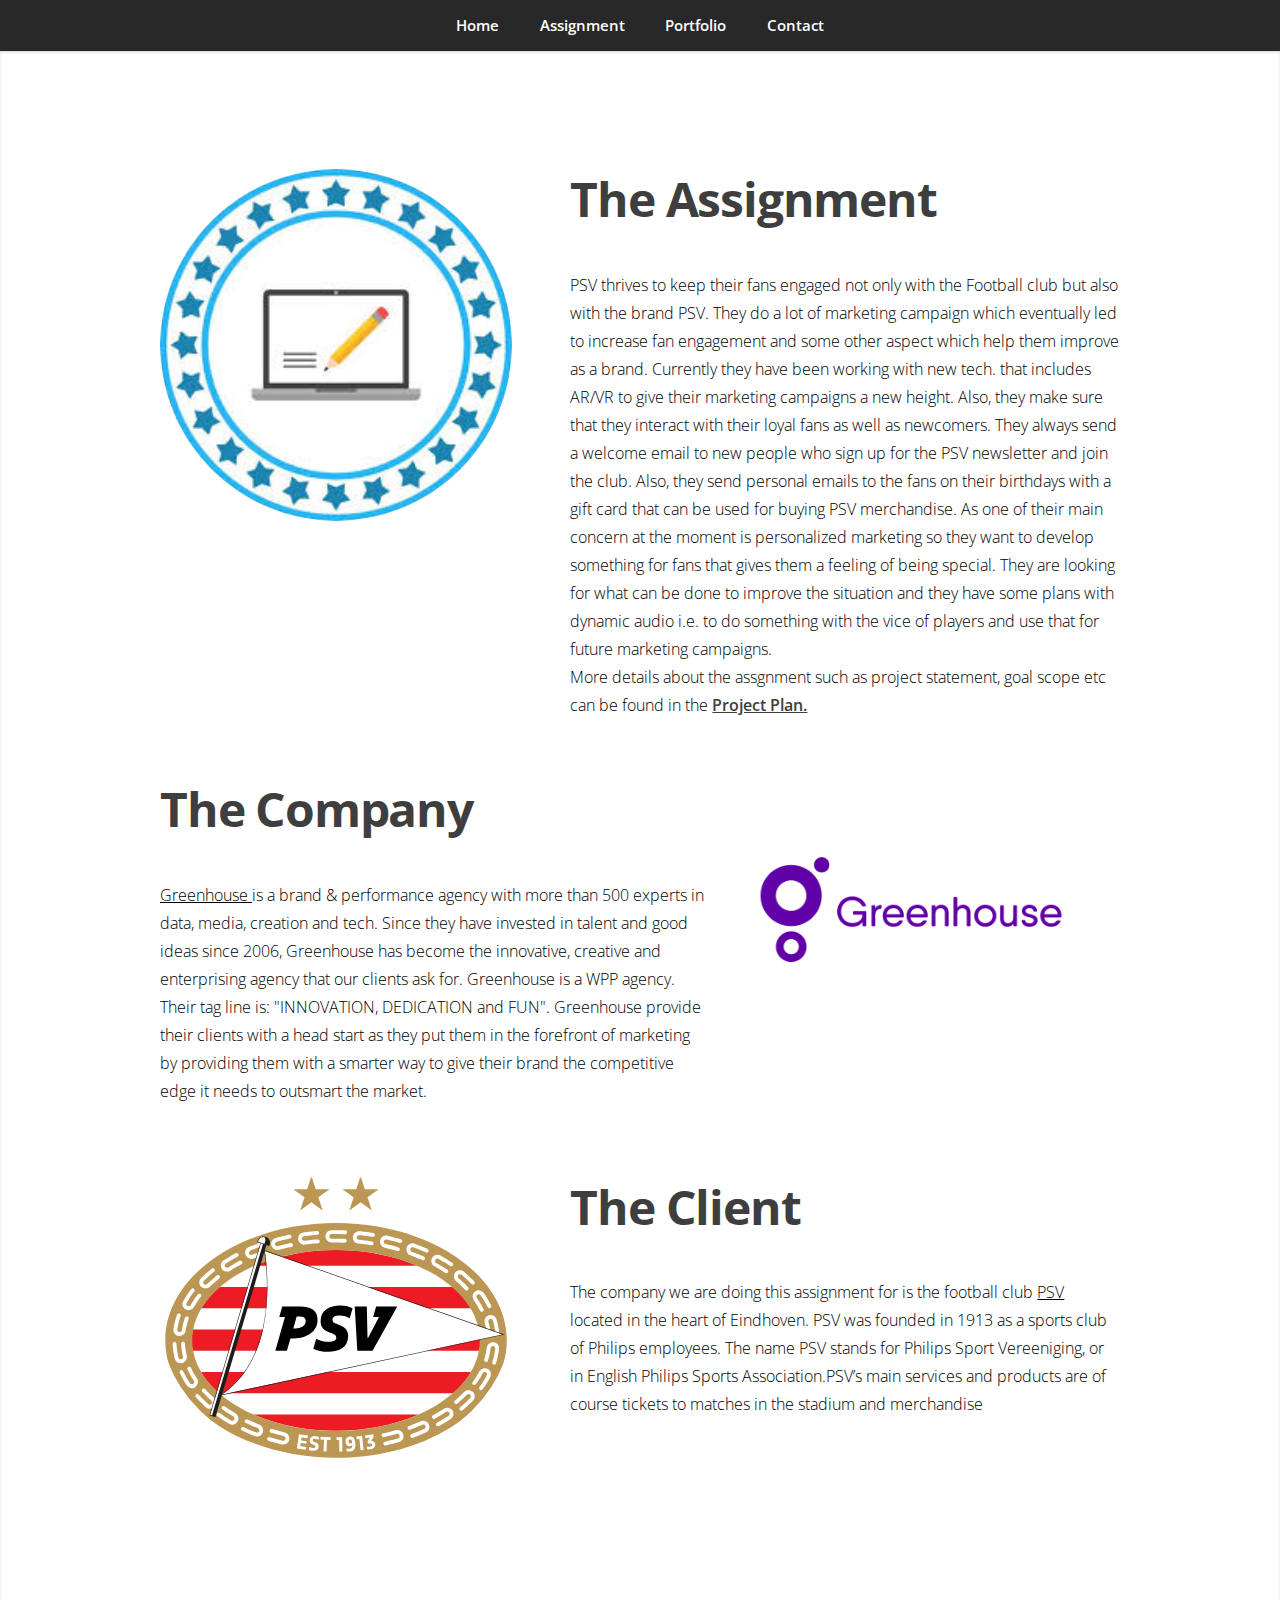
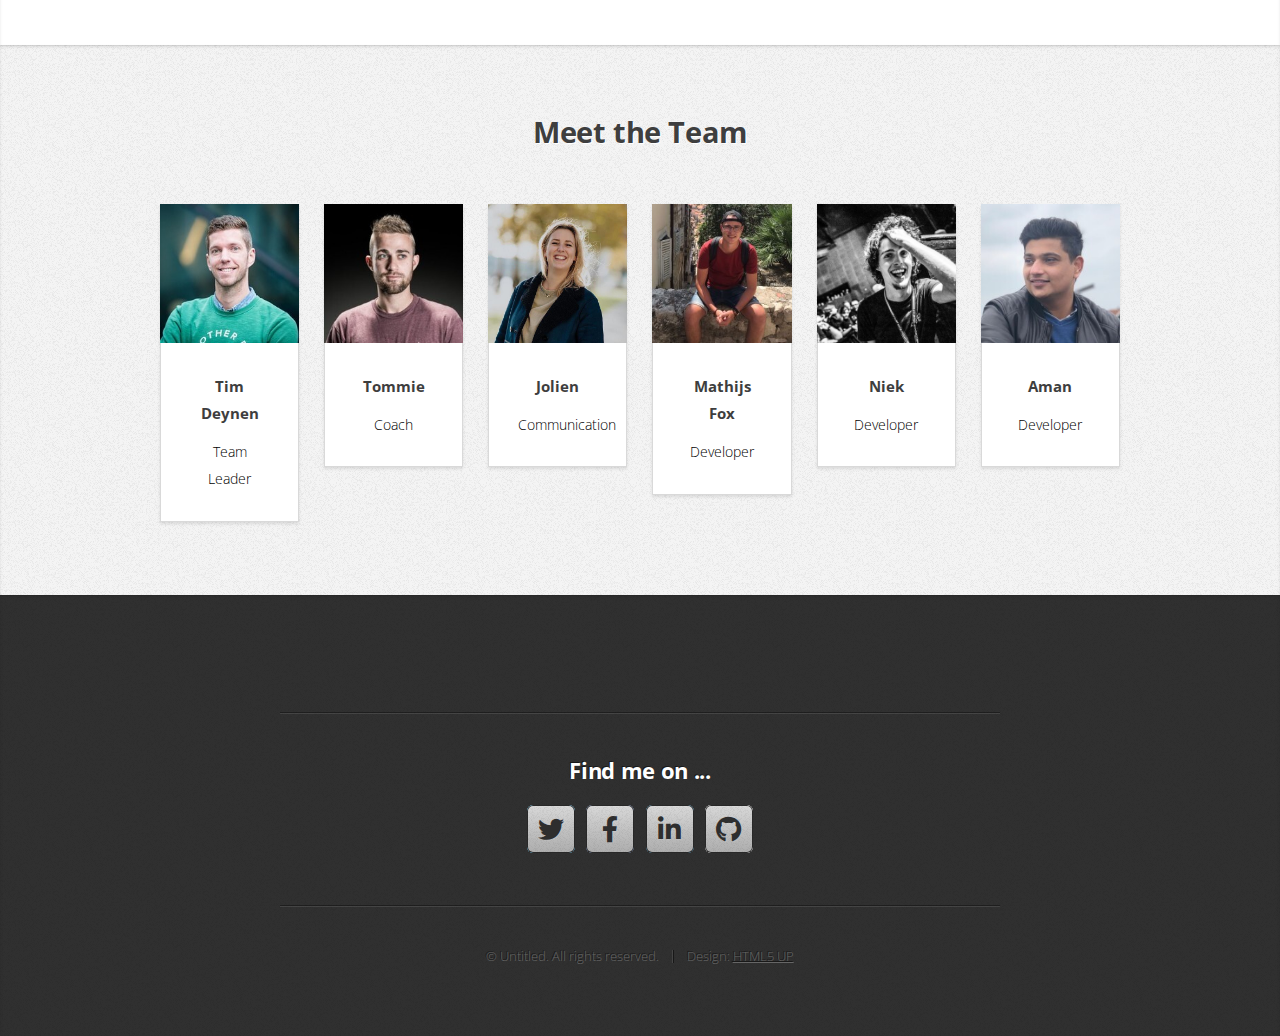
==== commit 562501f5: "new update" ====
--- a/Assignment.html
+++ b/Assignment.html
@@ -34,7 +34,7 @@
 						<p style="color:black;font-size:16px">
 							PSV thrives to keep their fans engaged not only with the Football club but also with the brand PSV. They do a lot of marketing campaign which eventually led to increase fan engagement and some other aspect which help them improve as a brand. Currently they have been working with new tech. that includes AR/VR to give their marketing campaigns a new height. Also, they make sure that they interact with their loyal fans as well as newcomers. They always send a welcome email to new people who sign up for the PSV newsletter and join the club. Also, they send personal emails to the fans on their birthdays with a gift card that can be used for buying PSV merchandise. As one of their main concern at the moment is personalized marketing so they want to develop something for fans that gives them a feeling of being special. They are looking for what can be done to improve the situation and they have some plans with dynamic audio i.e. to do something with the vice of players and use that for future marketing campaigns.
 							<br>
-							More details about the assgnment such as project statement, goal scope etc can be found in the <strong>project plan</strong>. 
+							More details about the assgnment such as project statement, goal scope etc can be found in the <strong><a target="blank" href="documents/project_plan.pdf">Project Plan.</a>  </strong>
 							 <!-- <strong>Dynamic Audio</strong>-->
 						</p>		
 					</div>
@@ -48,7 +48,7 @@
 							<h1><strong>The Company</strong></h1>
 						</header>
 						<p style="color:black;font-size:16px">
-							Greenhouse is a brand & performance agency with more
+							<a target="blank" href="https://www.greenhousegroup.com/en"> Greenhouse </a>is a brand & performance agency with more
 							than 500 experts in data, media, creation and tech. Since
 							they have invested in talent and good ideas since 2006,
 							Greenhouse has become the innovative, creative and
@@ -74,7 +74,7 @@
 							<h1><strong>The Client</strong></h1>
 						</header>
 						<p style="color:black;font-size:16px">
-							The company we are doing this assignment for is the football club PSV located in the heart of Eindhoven. PSV was founded in 1913 as a sports club of Philips employees. The name PSV stands for Philips Sport Vereeniging, or in English Philips Sports Association.PSV’s main services and products are of course tickets to matches in the stadium and merchandise
+							The company we are doing this assignment for is the football club <a target="blank" href="https://www.psv.nl/"> PSV </a>located in the heart of Eindhoven. PSV was founded in 1913 as a sports club of Philips employees. The name PSV stands for Philips Sport Vereeniging, or in English Philips Sports Association.PSV’s main services and products are of course tickets to matches in the stadium and merchandise
 						</p>		
 					</div>
 			</div>
